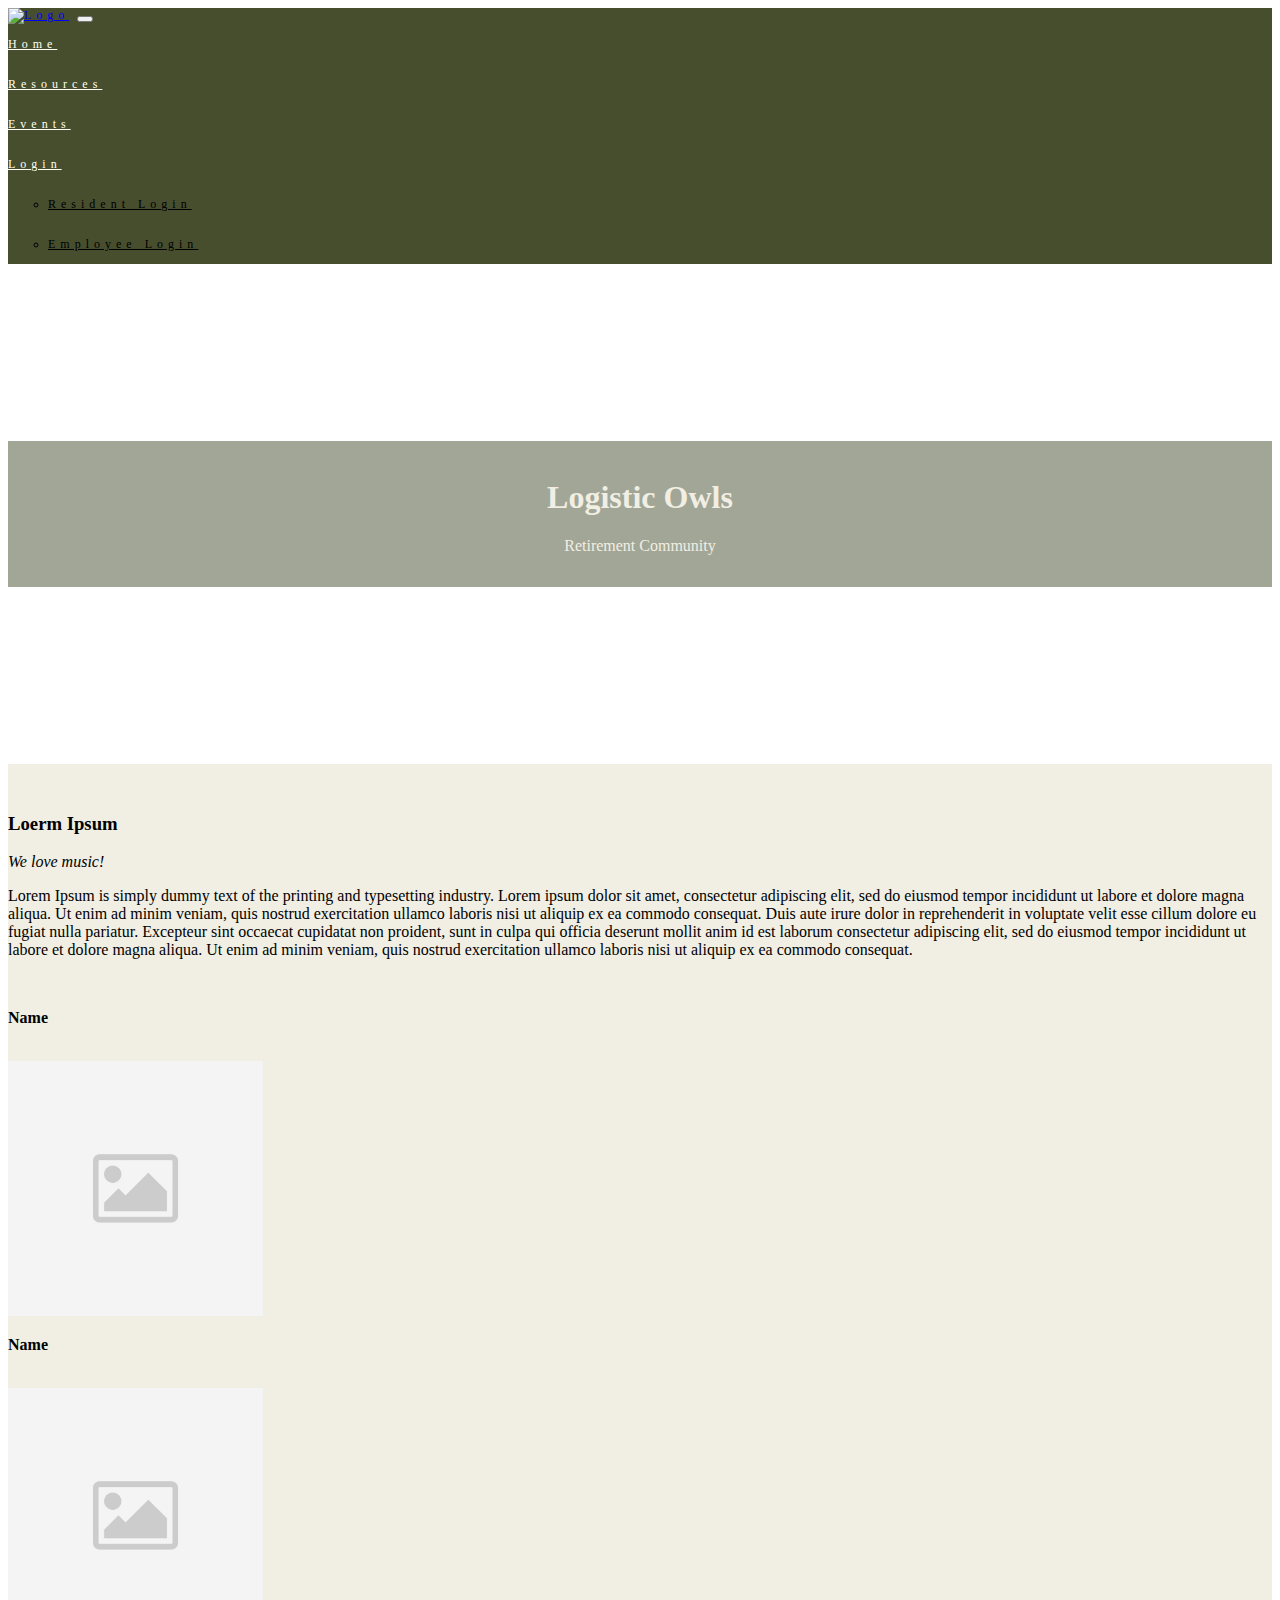
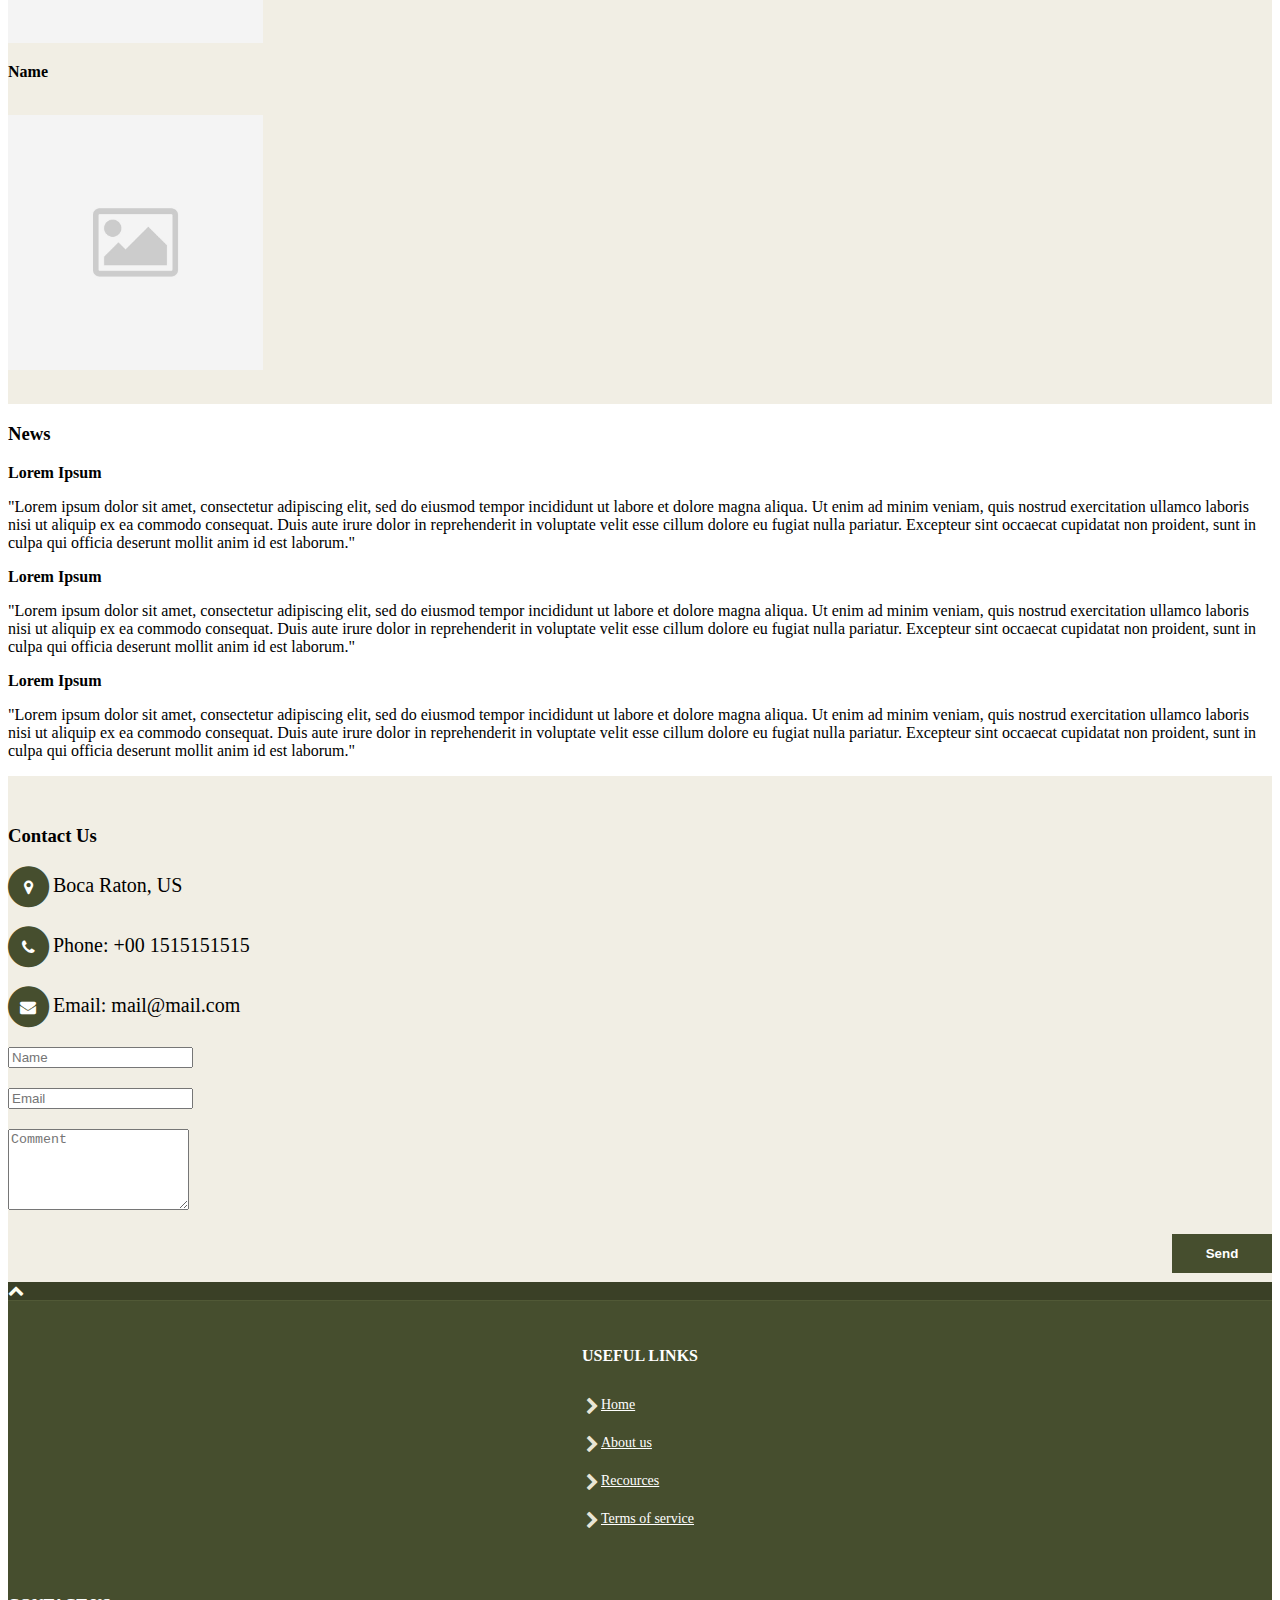
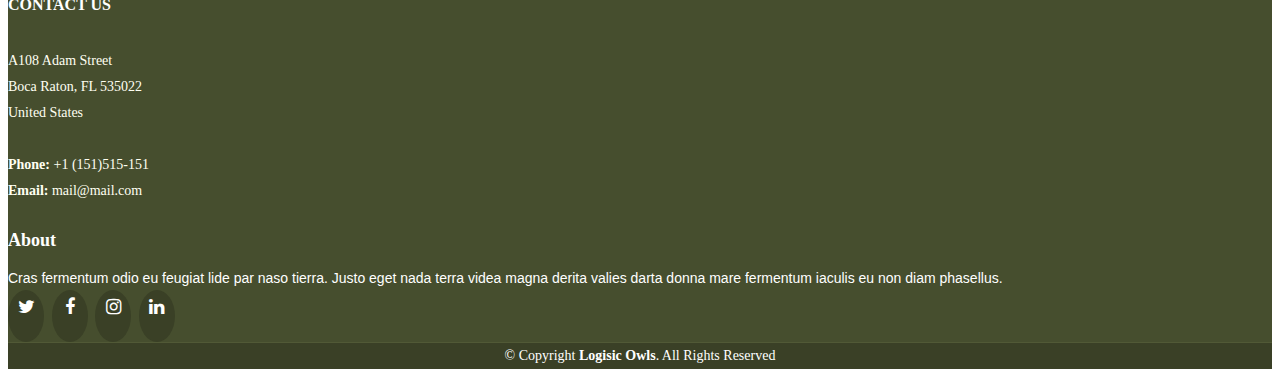
==== index.html @ f3b91798 "Updates" ====
<!doctype html>

<html lang="en">
<head>
  <meta charset="utf-8">
  <meta name="viewport" content="width=device-width, initial-scale=1">
  <title>Logistic Owls Retirement Community</title>
  <link rel="icon" href="/favicon.ico">
  <link rel="icon" href="/favicon.svg" type="image/svg+xml">
  <link rel="apple-touch-icon" href="/apple-touch-icon.png">
  <link rel="stylesheet" href="https://cdn.jsdelivr.net/npm/bootstrap-icons@1.8.1/font/bootstrap-icons.css">
  <link rel="stylesheet" href="https://cdnjs.cloudflare.com/ajax/libs/font-awesome/4.7.0/css/font-awesome.min.css">
  <link href="https://cdn.jsdelivr.net/npm/bootstrap@5.0.2/dist/css/bootstrap.min.css" rel="stylesheet" integrity="sha384-EVSTQN3/azprG1Anm3QDgpJLIm9Nao0Yz1ztcQTwFspd3yD65VohhpuuCOmLASjC" crossorigin="anonymous">  <link rel="stylesheet" href="index.css">
  <script src="https://ajax.googleapis.com/ajax/libs/jquery/3.5.1/jquery.min.js"></script>
  <script src="https://cdn.jsdelivr.net/npm/bootstrap@5.0.2/dist/js/bootstrap.bundle.min.js" integrity="sha384-MrcW6ZMFYlzcLA8Nl+NtUVF0sA7MsXsP1UyJoMp4YLEuNSfAP+JcXn/tWtIaxVXM" crossorigin="anonymous"></script>  <script src="myScript.js"></script>
</head>

<body>
  <nav class="navbar navbar-expand-sm h-100 bg-1" id="top">
    <div class="container-fluid h-100">
    <a class="navbar-brand" href="index.html"><img src="logo.png" alt="Logo" width="200" height="50"></a>
    <button class="navbar-toggler" type="button" data-bs-toggle="collapse" data-bs-target="#navbarNavDropdown" aria-controls="navbarNavDropdown" aria-expanded="false" aria-label="Toggle navigation">
        <span class="navbar-toggler-icon"></span>
    </button>
        <div class="collapse navbar-collapse h-100" id="navbarNavDropdown">
            <ul class="nav navbar-nav ms-auto h-100 ">
                <li class="nav-item">
                    <a class="nav-link active" aria-current="page" href="index.html">Home</a>
                </li>
                <li class="nav-item">
                    <a class="nav-link" href="resources.html">Resources</a>
                </li>
                <li class="nav-item">
                    <a class="nav-link" href="events.html">Events</a>
                </li>
                <li class="nav-item dropdown">
                    <a class="nav-link dropdown-toggle" href="#" id="navbarDropdownMenuLink" role="button" data-bs-toggle="dropdown" aria-expanded="false">
                    Login
                    </a>
                    <ul class="dropdown-menu dropdown-menu-end" aria-labelledby="navbarDropdownMenuLink">
                    <li><a class="dropdown-item" href="resident-login.html">Resident Login</a></li>
                    <li><a class="dropdown-item" href="employee-login.html">Employee Login</a></li>
                    </ul>
                </li>
            </ul>
        </div>
    </div>
</nav>

<!-- Hero Image -->
<section class="jtimage">
  <div class="inner">
    <div class="container">
      <div class="row">
        <div class="col-lg-12 col-md-12 col-sm-12 col-xs-12">
          <h1>Logistic Owls</h1>
          <p>Retirement Community</p>
        </div>
      </div>
    </div>
  </div>
</section>

<!-- Container Top -->
<div class="container-fluid bg-3">
  <div id="band" class="container text-center bg-3">
    <h3>Loerm Ipsum</h3>
    <p><em>We love music!</em></p>
    <p>Lorem Ipsum is simply dummy text of the printing and typesetting industry. Lorem ipsum dolor sit amet, consectetur adipiscing elit, sed do eiusmod tempor incididunt ut labore et dolore magna aliqua. Ut enim ad minim veniam, quis nostrud exercitation ullamco laboris nisi ut aliquip ex ea commodo consequat. Duis aute irure dolor in reprehenderit in voluptate velit esse cillum dolore eu fugiat nulla pariatur. Excepteur sint occaecat cupidatat non proident, sunt in culpa qui officia deserunt mollit anim id est laborum consectetur adipiscing elit, sed do eiusmod tempor incididunt ut labore et dolore magna aliqua. Ut enim ad minim veniam, quis nostrud exercitation ullamco laboris nisi ut aliquip ex ea commodo consequat.</p>
    <br>
    <div class="row">
      <div class="col-sm-4 pt-4">
        <p class="text-center pb-0"><strong>Name</strong></p><br>
        <a href="#demo">
          <img src="dummy-image.jpeg" class="rounded-circle person" alt="Random Name" width="255" height="255">
        </a>
      </div>
      <div class="col-sm-4 pt-4">
        <p class="text-center pb-0"><strong>Name</strong></p><br>
        <a href="#demo2">
          <img src="dummy-image.jpeg" class="rounded-circle person" alt="Random Name" width="255" height="255">
        </a>
      </div>
      <div class="col-sm-4 pt-4">
        <p class="text-center pb-0"><strong>Name</strong></p><br>
        <a href="#demo3">
          <img src="dummy-image.jpeg" class="rounded-circle person" alt="Random Name" width="255" height="255">
        </a>
      </div>
    </div>
  </div>
</div>

<!-- Container Middle -->
<div class="container-fluid pt-3 pb-3">
  <div class="container">
    <h3 class="text-center">News</h3>
    <div class="row text-center">
      <div class="col-sm-4">
          <p><strong>Lorem Ipsum</strong></p>
          <p>"Lorem ipsum dolor sit amet, consectetur adipiscing elit, sed do eiusmod tempor incididunt ut labore et dolore magna aliqua. Ut enim ad minim veniam, quis nostrud exercitation ullamco laboris nisi ut aliquip ex ea commodo consequat. Duis aute irure dolor in reprehenderit in voluptate velit esse cillum dolore eu fugiat nulla pariatur. Excepteur sint occaecat cupidatat non proident, sunt in culpa qui officia deserunt mollit anim id est laborum."</p>
      </div>
      <div class="col-sm-4">
          <p><strong>Lorem Ipsum</strong></p>
          <p>"Lorem ipsum dolor sit amet, consectetur adipiscing elit, sed do eiusmod tempor incididunt ut labore et dolore magna aliqua. Ut enim ad minim veniam, quis nostrud exercitation ullamco laboris nisi ut aliquip ex ea commodo consequat. Duis aute irure dolor in reprehenderit in voluptate velit esse cillum dolore eu fugiat nulla pariatur. Excepteur sint occaecat cupidatat non proident, sunt in culpa qui officia deserunt mollit anim id est laborum."</p>
      </div>
      <div class="col-sm-4">
          <p><strong>Lorem Ipsum</strong></p>
          <p>"Lorem ipsum dolor sit amet, consectetur adipiscing elit, sed do eiusmod tempor incididunt ut labore et dolore magna aliqua. Ut enim ad minim veniam, quis nostrud exercitation ullamco laboris nisi ut aliquip ex ea commodo consequat. Duis aute irure dolor in reprehenderit in voluptate velit esse cillum dolore eu fugiat nulla pariatur. Excepteur sint occaecat cupidatat non proident, sunt in culpa qui officia deserunt mollit anim id est laborum."</p>
      </div>
    </div>
  </div>
</div>

<!-- Container Bottom -->
<div class="container-fluid bg-3">
  <div id="contact" class="container bg-3">
    <h3 class="text-center">Contact Us</h3>

    <div class="row ft">
      <div class="col-md-4">
        <p><span class="fa-stack fa-1x">
            <i class="fa fa-circle fa-stack-1x"></i>
            <i class="fa fa-map-marker fa-stack-1x"></i>
          </span> Boca Raton, US</p>
        <p><span class="fa-stack fa-1x">
            <i class="fa fa-circle fa-stack-1x"></i>
            <i class="fa fa-phone fa-stack-1x"></i>
           </span> Phone: +00 1515151515</p>
        <p><span class="fa-stack fa-1x">
            <i class="fa fa-circle fa-stack-1x"></i>
            <i class="fa fa-envelope fa-stack-1x"></i>
           </span> Email: mail@mail.com</p>
      </div>
      <div class="col-md-8">
        <div class="row">
          <div class="col-sm-6 form-group">
            <input class="form-control fc" id="name" name="name" placeholder="Name" type="text" required>
          </div>
          <div class="col-sm-6 form-group">
            <input class="form-control fc" id="email" name="email" placeholder="Email" type="email" required>
          </div>
        </div>
        <textarea class="form-control fc comments" id="comments" name="comments" placeholder="Comment" rows="5"></textarea>
        <br>
        <div class="row">
          <div class="col-md-12 form-group">
            <button class="btn pull-right" type="submit">Send</button>
          </div>
        </div>
      </div>
    </div>
    <br>
  </div>
</div>

<!-- Footer -->
<footer class="bg-1 text-center" id="footer">
  <a href="#top" data-toggle="tooltip" title="TO TOP">
      <i class="fa fa-chevron-up"></i>
  </a>
  <div class="footer-top">
        <div class="container">
            <div class="row">
                <div class="col-lg-3 col-md-6 footer-links text-center">
                    <h4>Useful Links</h4>
                    <ul class="list-unstyled">
                        <li><i class="fa fa-chevron-right"></i> <a href="#">Home</a></li>
                        <li><i class="fa fa-chevron-right"></i> <a href="#">About us</a></li>
                        <li><i class="fa fa-chevron-right"></i> <a href="resources.html">Recources</a></li>
                        <li><i class="fa fa-chevron-right"></i> <a href="#">Terms of service</a></li>                    </ul>
                </div>
                <div class="col-lg-3 col-md-6 footer-contact">
                    <h4>Contact Us</h4>
                    <p> A108 Adam Street <br> Boca Raton, FL 535022<br> United States <br><br> <strong>Phone:</strong> +1 (151)515-151<br> <strong>Email:</strong> mail@mail.com<br> </p>
                </div>
                <div class="col-lg-6 col-md-6 footer-info">
                    <h3>About</h3>
                    <p>Cras fermentum odio eu feugiat lide par naso tierra. Justo eget nada terra videa magna derita valies darta donna mare fermentum iaculis eu non diam phasellus.</p>
                    <div class="social-links mt-3"> <a href="#" class="twitter"><i class="fa fa-twitter"></i></a> <a href="#" class="facebook"><i class="fa fa-facebook"></i></a> <a href="#" class="instagram"><i class="fa fa-instagram"></i></a> <a href="#" class="linkedin"><i class="fa fa-linkedin"></i></a> </div>
                </div>
            </div>
        </div>
    </div>
    <div class="container">
        <div class="copyright"> © Copyright <strong><span>Logisic Owls</span></strong>. All Rights Reserved </div>
    </div>
</footer>
  <script src="js/scripts.js"></script>
</body>
</html>
---- index.css ----
html {
  height: 100%;
}

body {
  min-height: 100%;
}

nav {
  margin: 0;
  padding: 0;
}

nav .container-fluid {
  height: 100%;
  padding: 0;
  margin: 0;
}

.navbar {
  margin: 0;
  border: 0;
  border-radius: 0;
  padding: 0;
  font-size: 12px;
  letter-spacing: 5px;
}

.navbar-toggler-icon {
  background-image: url("data:image/svg+xml,%3csvg xmlns='http://www.w3.org/2000/svg' width='30' height='30' viewBox='0 0 30 30'%3e%3cpath stroke='rgba%28255, 255, 255, 0.5%29' stroke-linecap='round' stroke-miterlimit='10' stroke-width='2' d='M4 7h22M4 15h22M4 23h22'/%3e%3c/svg%3e") !important;
}

.navbar-toggler:focus {
  box-shadow: inset 0 0 0 0.08rem #E9E5D6 !important;
}

.h-100 {
  min-height: 100% !important;
  margin: 0px;
  padding: 0;
}

.nav-link {
  color: #FFFFF2;
  height: 100%;
}

.nav-link:hover {
  color: #E9E5D6;
}

.navbar ul li a {
  display:block;
  line-height: 40px;
}

.nav-item:hover {
  background-color: #3A4026 !important;
  color:#FFFFF2;
  box-shadow: inset 0em .3em 0em 0em #E9E5D6;
}

.navbar ul li a:focus {
  background-color: #464E2E;
  color:#FFFFF2;
}

.fa-sign-out, .fa-user-circle {
  font-size: 1.25rem !important;
}

.open .dropdown-toggle {
  background-color: #3A4026 !important;
  box-shadow: inset 0em .3em 0em 0em #E9E5D6;
}

.dropdown-toggle.caret-off::after {
    display: none;
}

.dropdown-menu li a {
  color: #000 !important;
}

.dropdown-menu li a:hover {
  background-color: #464E2E !important;
  color: #FFFFF2 !important;
  box-shadow: none !important;
}

.bgimage {
  width:100%;
  height:500px;
  display: flex;
  justify-content: center;
  align-items: center;
  text-align: center;
  background: url('https://images.unsplash.com/photo-1438109491414-7198515b166b?q=80&fm=jpg&s=cbdabf7a79c087a0b060670a6d79726c');
  background-repeat: no-repeat;
  background-position: center;
  background-size:cover;
  background-attachment: fixed;
}
.bgimage h5 {
  color:white;
  text-shadow:2px 2px #333;
}

.inner {
  background-color: rgba(70,78,46,0.5);
  width: 100vw;
  padding: 1rem;
}

.inner p {
  color: #F1EEE4;
}

.inner h1 {
  color: #F1EEE4;
}

.jumbotron {
  margin: 0;
  height: 600px;
}

.jtimage {
  width: 100%;
  height: 500px;
  display: flex;
  justify-content: center;
  align-items: center;
  text-align: center;
  background-position: center center;
  background-repeat: no-repeat;
  background-size: cover;
  background-attachment: fixed;
}

.news {
  background:#464E2E;
  color: white;
  font-size: 2.5rem;
  text-align: center;

}
.bg-1 {
  background-color: #464E2E;
}

.bg-2 {
  background-color: #F1EEE4;
  height: 600px;
}

.bg-3 {
  background-color: #F1EEE4;
  padding-top: 15px;
  padding-bottom: 15px;
}

.bg-ft {
  background-color: #3A4026;
  padding-top: 20px;
}

.bg-4 {
  background-color: #FFFFF2;
}

.fa-map-marker, .fa-phone, .fa-envelope, .fa-chevron-up {
  font-size: 1rem;
  color: white;
}

.ft p {
  font-size: 20px;
}

.fa-circle {
  color: #464E2E;
  font-size: 3rem;
  margin-top: 0;
  margin-bottom:0;
}

footer .fa-circle {
  color: #3A4026;
  font-size: 2.3rem;
  margin-top: 0;
  margin-bottom:0;
}

.fc {
  margin-bottom: 20px;
}

.form-control:focus {
  border-color: #464E2E !important;
  box-shadow: 0 0 0 0.2rem rgba(70, 78, 46, 0.25) !important;
}

.btn{
  background-color: #464E2E;
  padding: 12px;
  width: 100px;
  color: white;
  border: none !important;
  font-weight: 600;
}

.btn:hover {
  background-color: #3A4026 !important;
  padding: 12px;
  width: 100px;
  color: #FFFFF2 !important;
  border: none !important;
  box-shadow: 0 0 0 0.2rem rgba(255, 255, 242, 0.25) !important;
}

.btn:focus {
  color: #FFFFF2 !important;
}

#tour {
  padding-bottom: 15px;
}

.fa-chevron-up {
  color: #FFFFF2;
}

.up-arrow:focus {
  color: #FFFFF2;
  border: 2px #6b6b6b;
  border-radius: 50%;
  padding: 15px;
}

.up-arrow:hover {
  color: #E9E5D6;
  border: 1px #FFFFF2 solid;
  border-radius: 50%;
  padding: 15px;
}

footer p{
  color: #FFFFF2;
}

.comment {
  margin-top: 10px !important;
}

#footer {
    background: #3A4026;
    padding: 0 0 5px 0;
    color: #fff;
    font-size: 14px;
    width: 100%;
}

#footer .footer-top {
    background: #464E2E;
    border-top: 1px solid #515936;
    border-bottom: 1px solid #515936;
    padding: 15px 0 0px 0
}

#footer .footer-top .footer-info {
    margin-bottom: 0px;
    padding-top: 10px;
}

#footer .footer-top .footer-info h3 {
    font-size: 18px;
    margin: 0 0 15px 0;
    padding: 2px 0 2px 0;
    line-height: 1;
    font-weight: 700;
}

#footer .footer-top .footer-info p {
    font-size: 14px;
    line-height: 24px;
    margin-bottom: 0;
    font-family: "Raleway", sans-serif;
    color: #fff;
}

#footer .footer-top .social-links a {
    font-size: 18px;
    display: inline-block;
    background: #3A4026;
    color: #fff;
    line-height: 1;
    padding: 8px 0;
    margin-right: 4px;
    border-radius: 50%;
    text-align: center;
    width: 36px;
    height: 36px;
    transition: 0.3s;
}

#footer .footer-top .social-links a:hover {
    background: #E9E5D6;
    color: #3A4026;
    text-decoration: none;
}

#footer .footer-top h4 {
    font-size: 16px;
    font-weight: bold;
    color: #fff;
    text-transform: uppercase;
    position: relative;
    padding-bottom: 12px;
}

#footer .footer-top .footer-links {
    margin-bottom: 15px;
}

#footer .footer-top .footer-links ul {
    list-style: none;
    padding: 0;
    margin: 0;
}

#footer .footer-top .footer-links ul i {
    padding-right: 2px;
    color: #E9E5D6;
    font-size: 18px;
    line-height: 1;
}

#footer .footer-top .footer-links {
    padding: 10px 0;
    display: flex;
    flex-direction: column;
    align-items: center;
}

footer li{
  padding: 10px 0;
  display: flex;
  flex-direction: row;
  align-items: start;
}

#footer .footer-top .footer-links ul li:first-child {
    padding-top: 0;
}

#footer .footer-top .footer-links ul a {
    color: #fff;
    transition: 0.3s;
    display: inline-block;
    line-height: 1;
}

#footer .footer-top .footer-links ul a:hover {
    color: #bab7ab;
}

#footer .footer-top .footer-contact {
    padding-top: 10px;
    margin-bottom: 15px;
}

#footer .footer-top .footer-contact p {
    line-height: 26px;
}

#footer .copyright {
    text-align: center;
    padding-top: 5px;
}
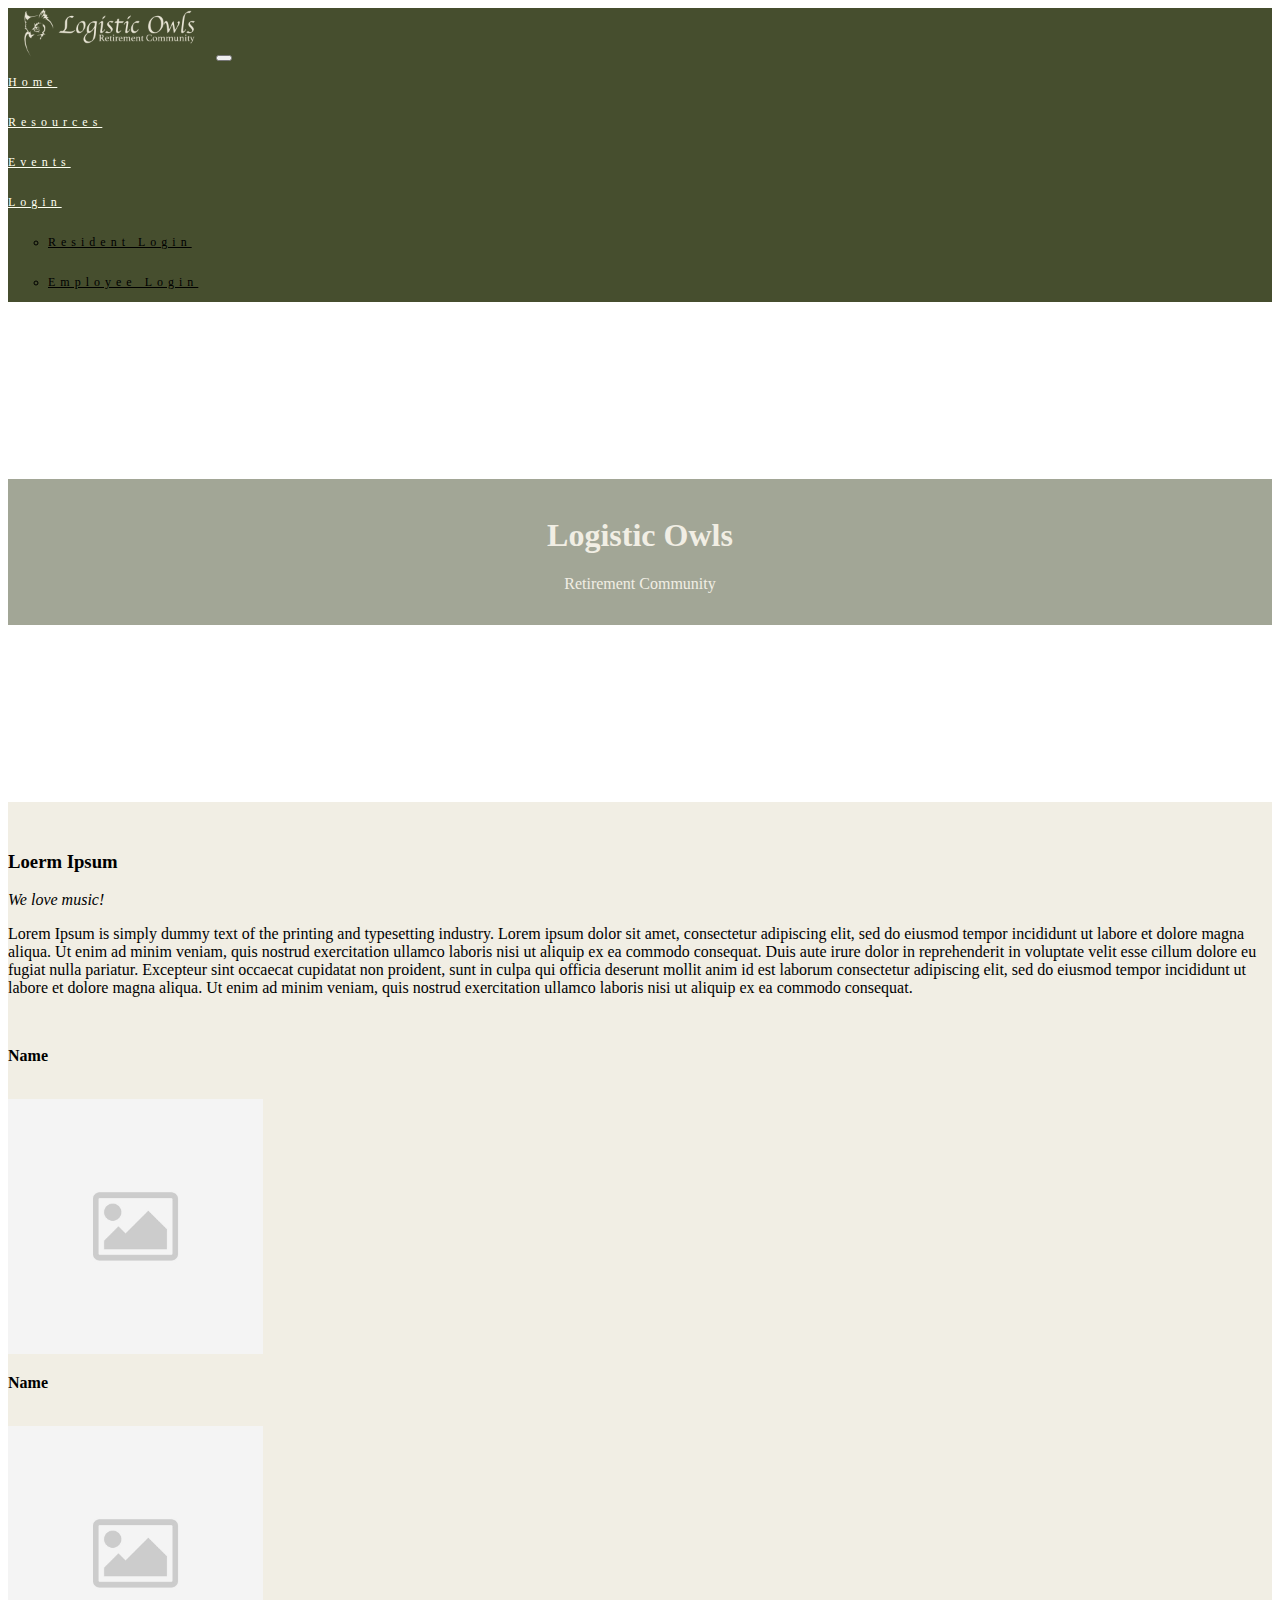
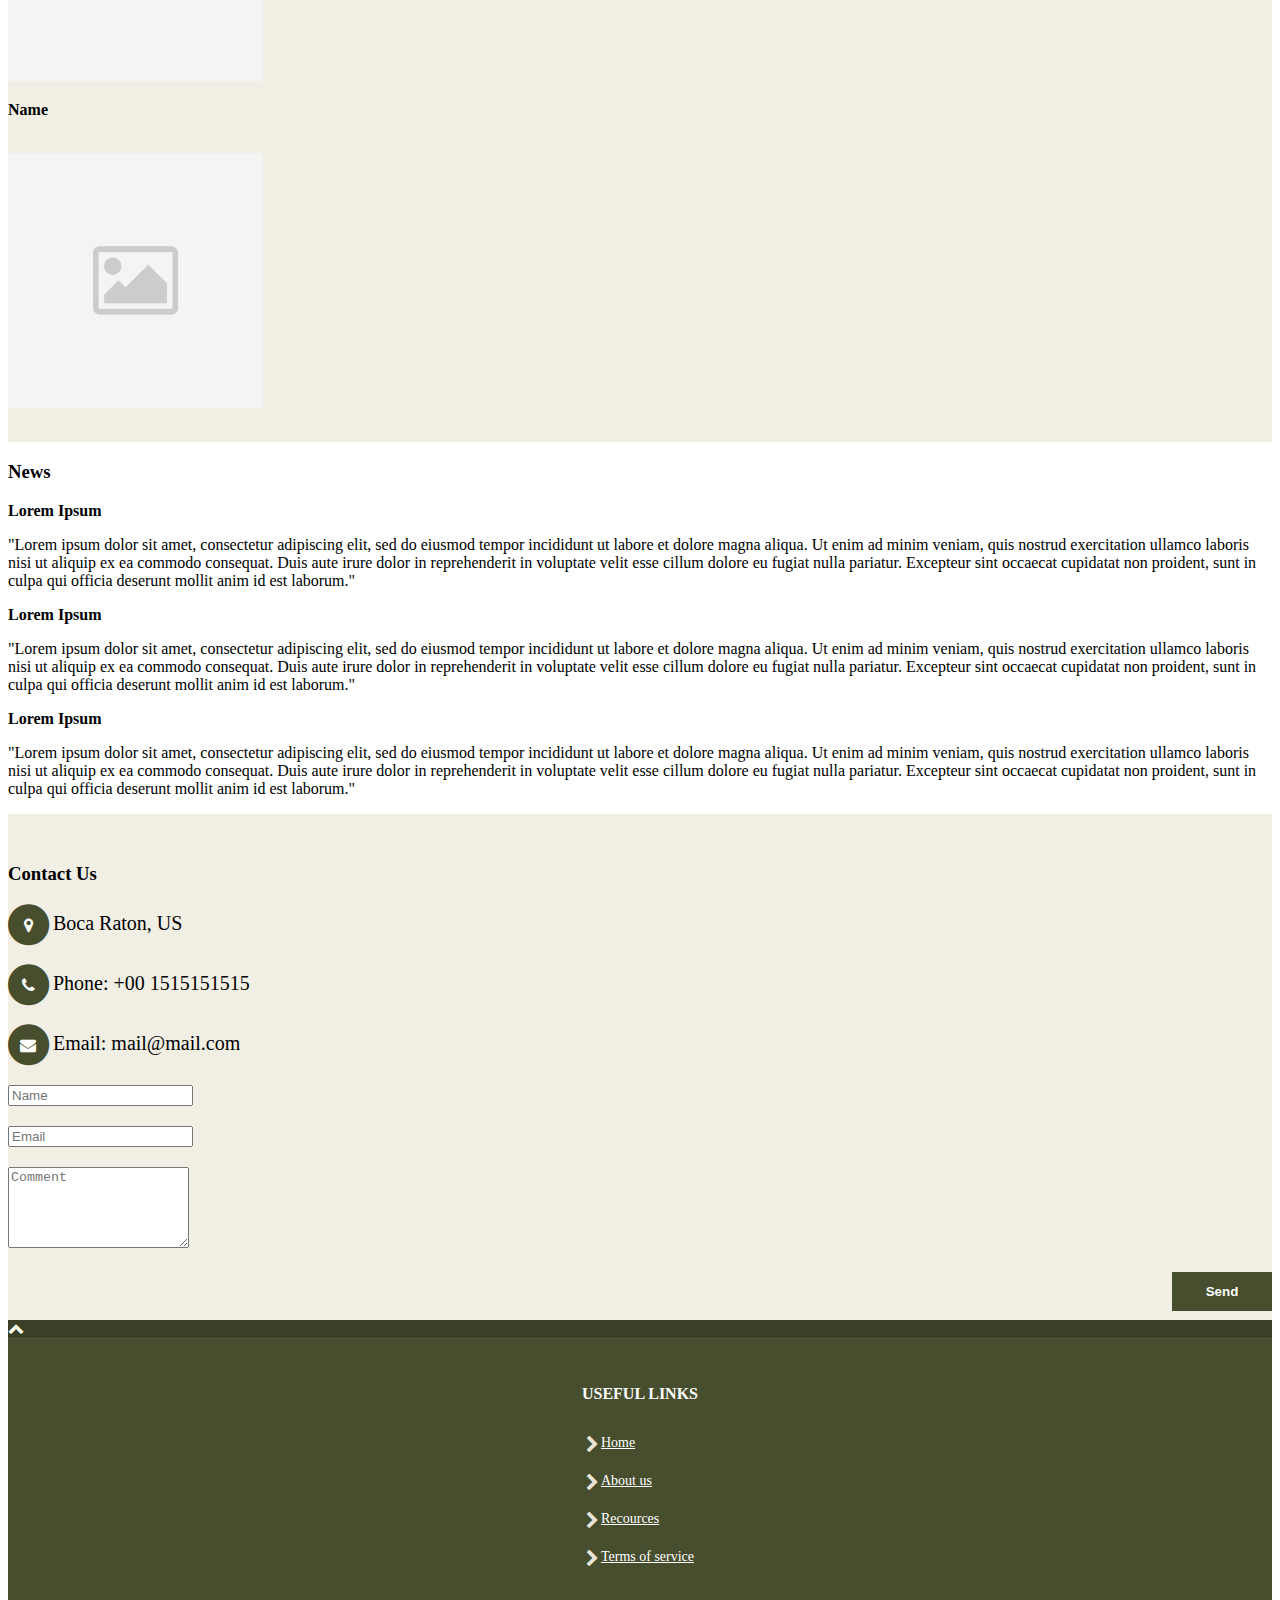
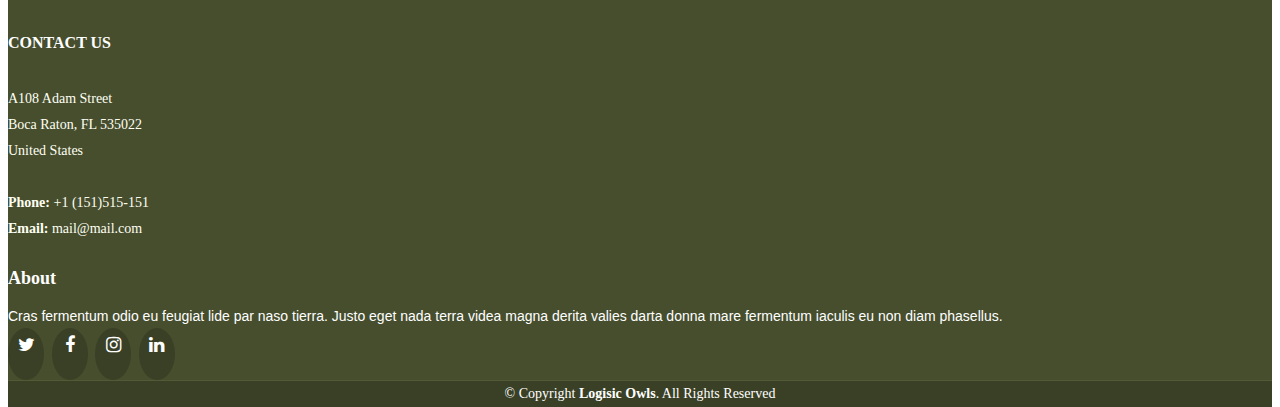
==== commit e776769c: "update" ====
--- a/index.html
+++ b/index.html
@@ -48,7 +48,7 @@
 </nav>
 
 <!-- Hero Image -->
-<section class="jtimage">
+<section class="jtimage" style="background-image: url(images/jumbo.jpeg)">
   <div class="inner">
     <div class="container">
       <div class="row">
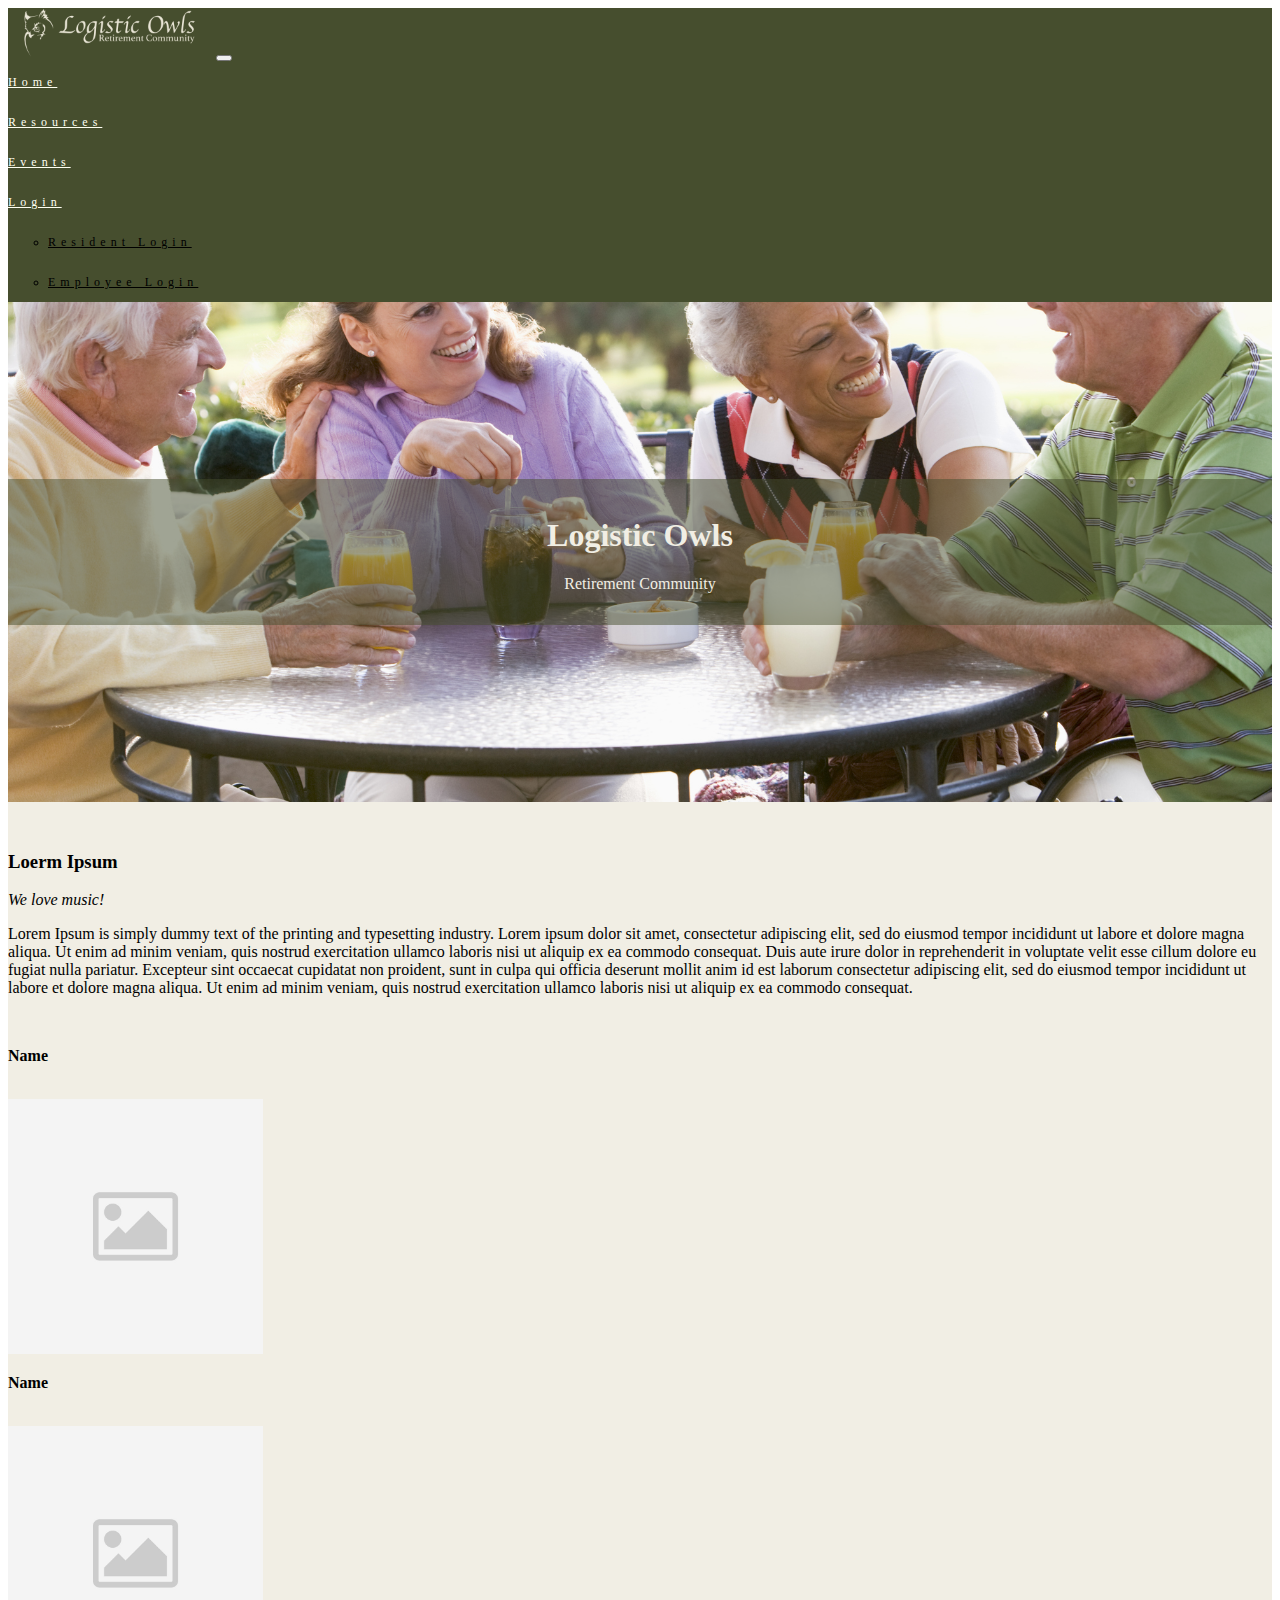
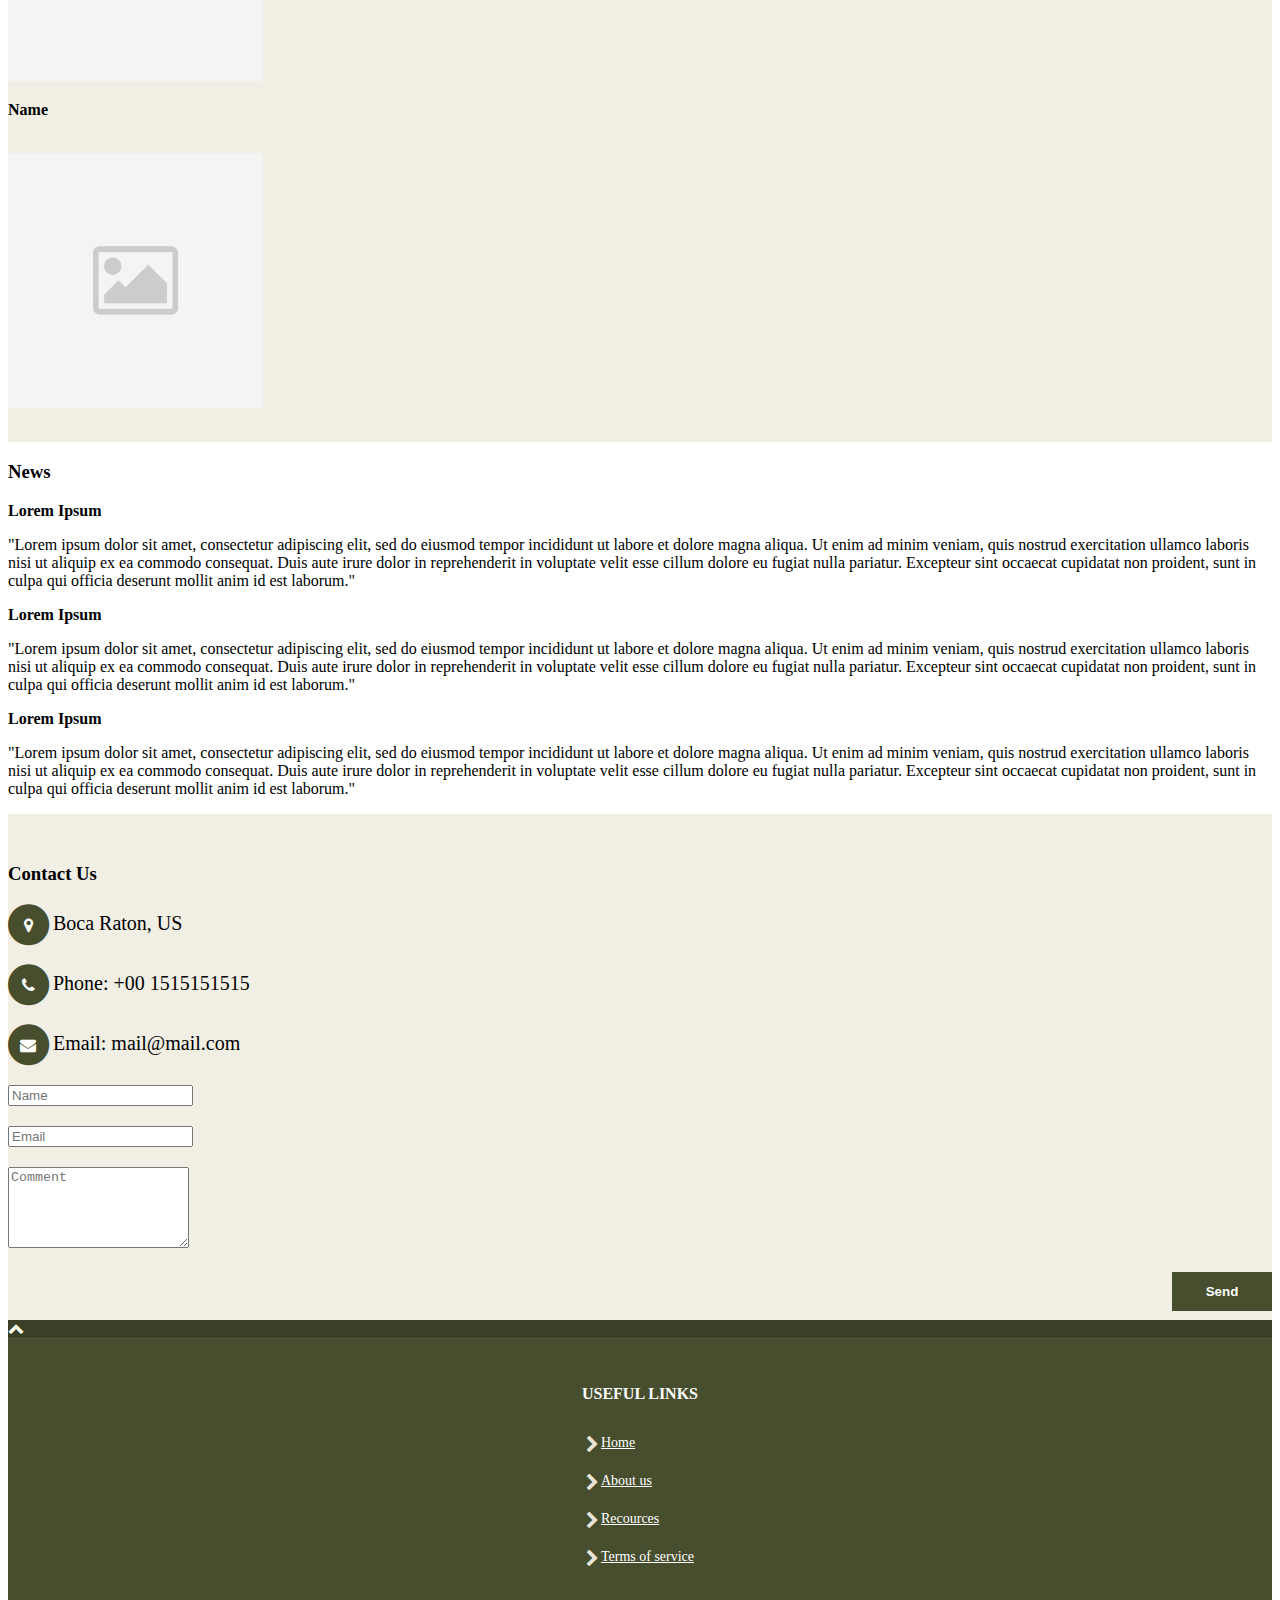
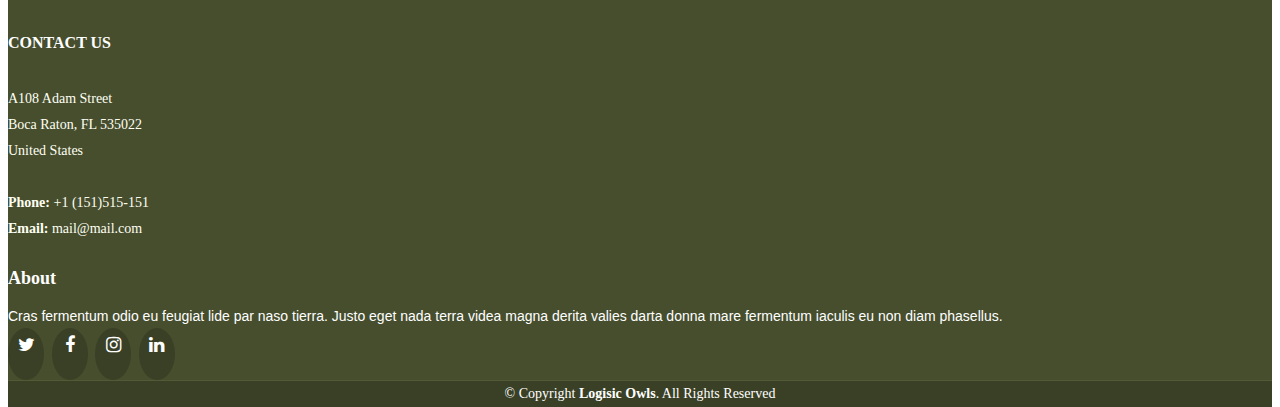
==== commit a4a8a255: "update" ====
--- a/index.html
+++ b/index.html
@@ -48,7 +48,7 @@
 </nav>
 
 <!-- Hero Image -->
-<section class="jtimage" style="background-image: url(images/jumbo.jpeg)">
+<section class="jtimage" style="background-image: url(jumbo.jpeg)">
   <div class="inner">
     <div class="container">
       <div class="row">
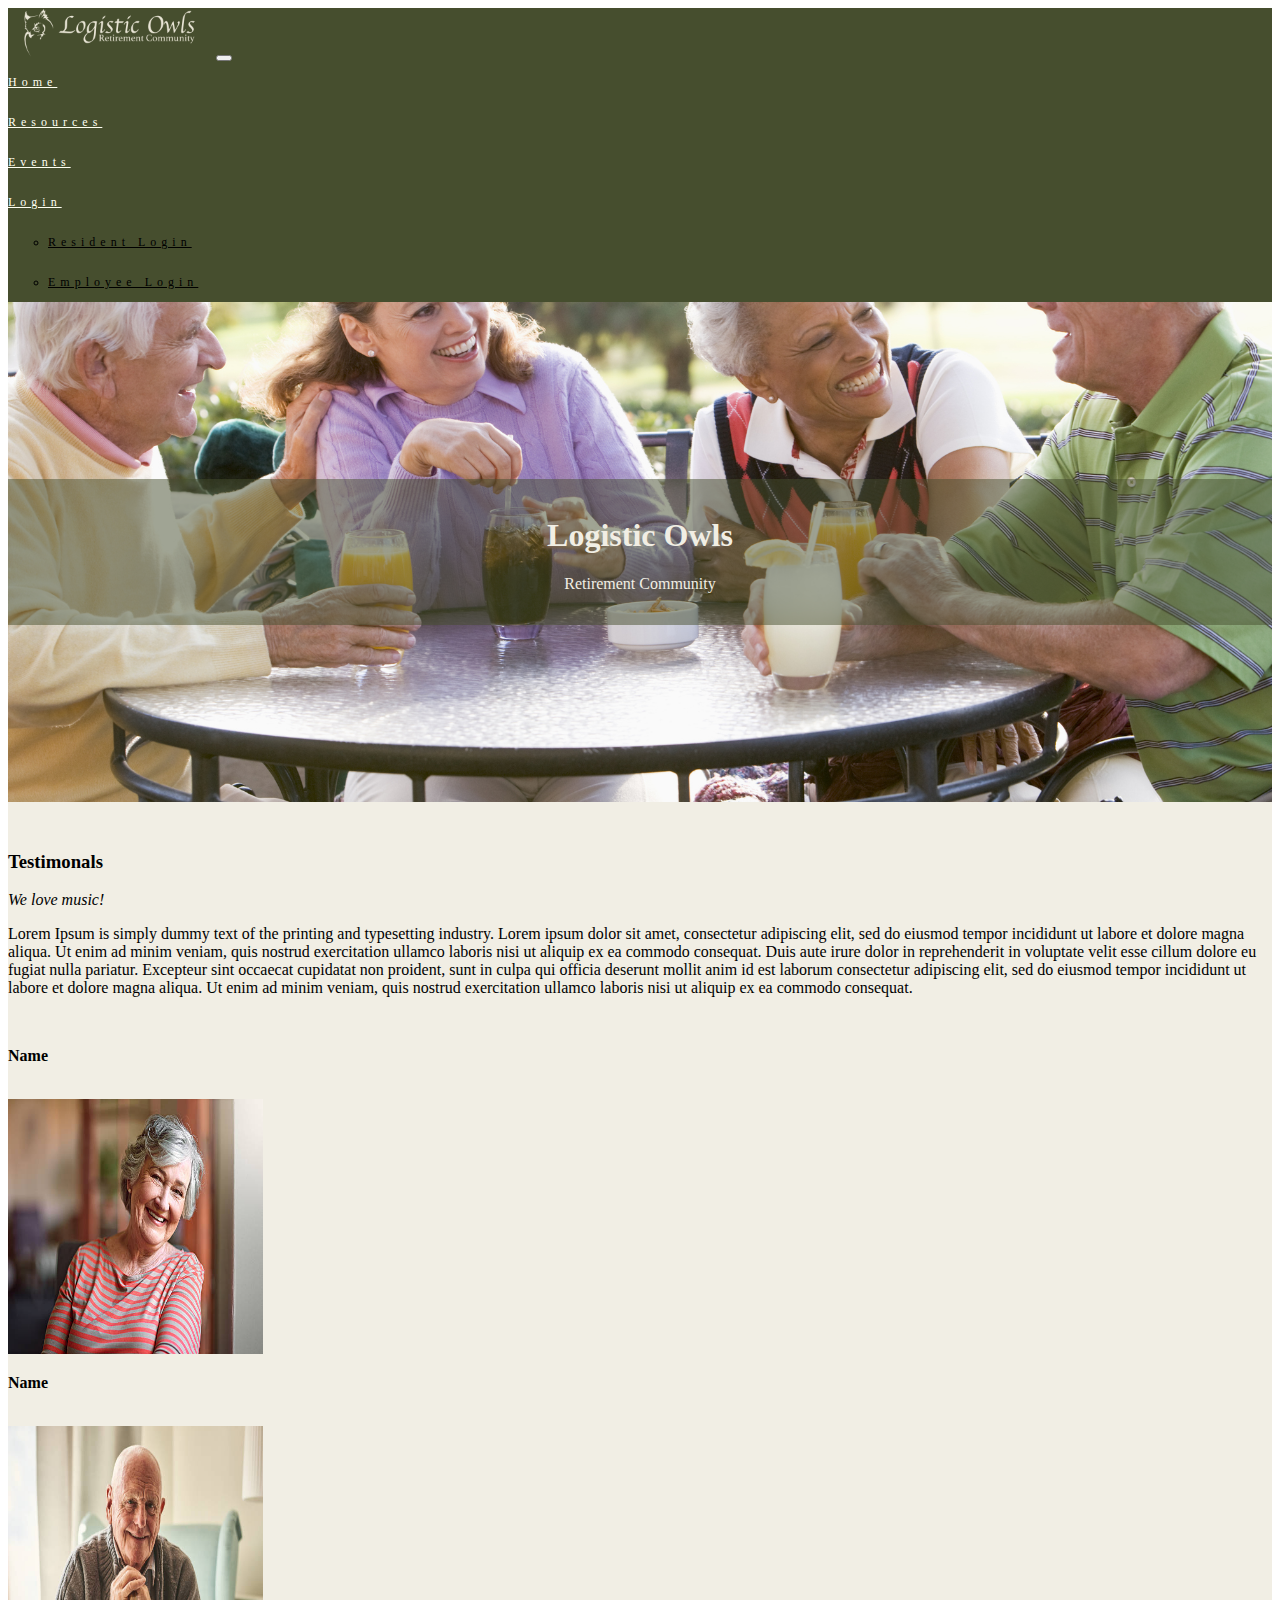
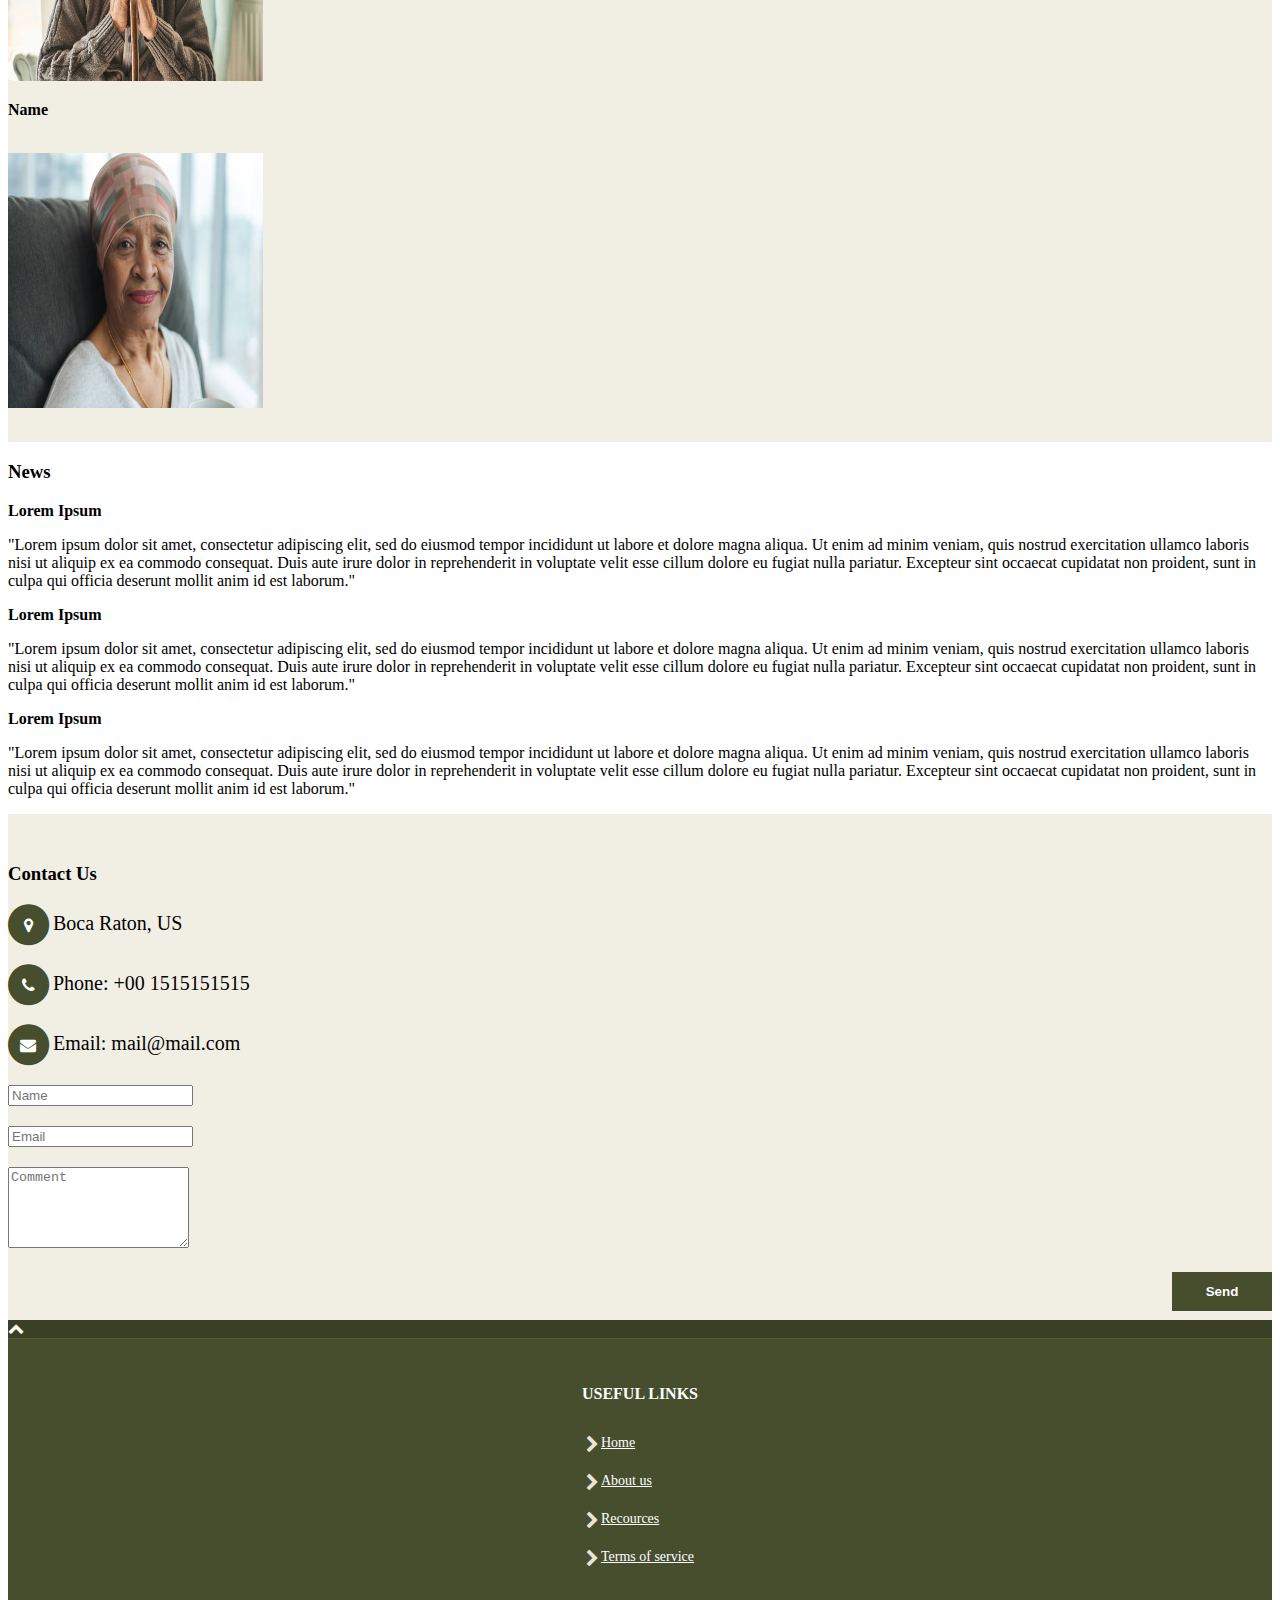
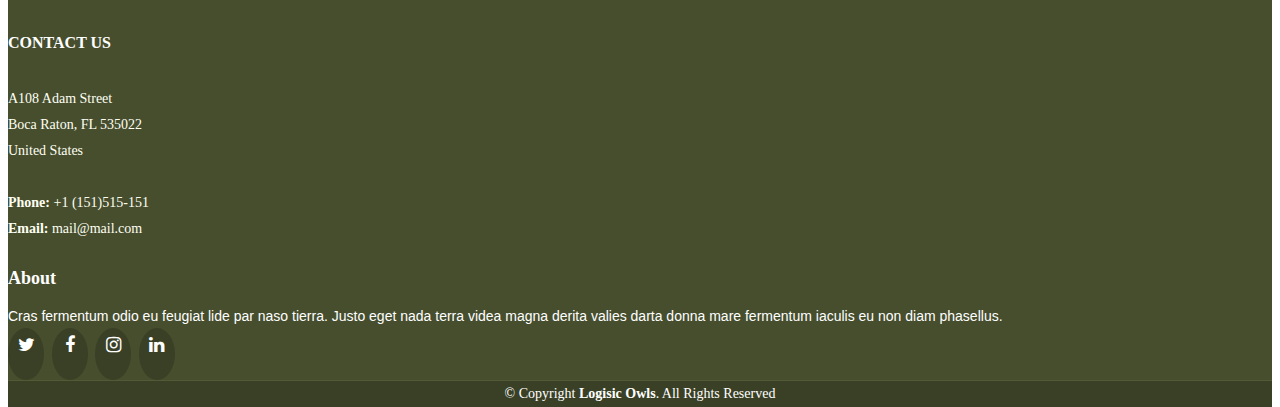
==== commit 2f066141: "added pictures and updated events page" ====
--- a/index.html
+++ b/index.html
@@ -64,7 +64,7 @@
 <!-- Container Top -->
 <div class="container-fluid bg-3">
   <div id="band" class="container text-center bg-3">
-    <h3>Loerm Ipsum</h3>
+    <h3>Testimonals</h3>
     <p><em>We love music!</em></p>
     <p>Lorem Ipsum is simply dummy text of the printing and typesetting industry. Lorem ipsum dolor sit amet, consectetur adipiscing elit, sed do eiusmod tempor incididunt ut labore et dolore magna aliqua. Ut enim ad minim veniam, quis nostrud exercitation ullamco laboris nisi ut aliquip ex ea commodo consequat. Duis aute irure dolor in reprehenderit in voluptate velit esse cillum dolore eu fugiat nulla pariatur. Excepteur sint occaecat cupidatat non proident, sunt in culpa qui officia deserunt mollit anim id est laborum consectetur adipiscing elit, sed do eiusmod tempor incididunt ut labore et dolore magna aliqua. Ut enim ad minim veniam, quis nostrud exercitation ullamco laboris nisi ut aliquip ex ea commodo consequat.</p>
     <br>
@@ -72,19 +72,19 @@
       <div class="col-sm-4 pt-4">
         <p class="text-center pb-0"><strong>Name</strong></p><br>
         <a href="#demo">
-          <img src="dummy-image.jpeg" class="rounded-circle person" alt="Random Name" width="255" height="255">
+          <img src="old-woman2.jpg" class="rounded-circle person" alt="Random Name" width="255" height="255">
         </a>
       </div>
       <div class="col-sm-4 pt-4">
         <p class="text-center pb-0"><strong>Name</strong></p><br>
         <a href="#demo2">
-          <img src="dummy-image.jpeg" class="rounded-circle person" alt="Random Name" width="255" height="255">
+          <img src="old-man1.jpg" class="rounded-circle person" alt="Random Name" width="255" height="255">
         </a>
       </div>
       <div class="col-sm-4 pt-4">
         <p class="text-center pb-0"><strong>Name</strong></p><br>
         <a href="#demo3">
-          <img src="dummy-image.jpeg" class="rounded-circle person" alt="Random Name" width="255" height="255">
+          <img src="old-woman1.jpg" class="rounded-circle person" alt="Random Name" width="255" height="255">
         </a>
       </div>
     </div>
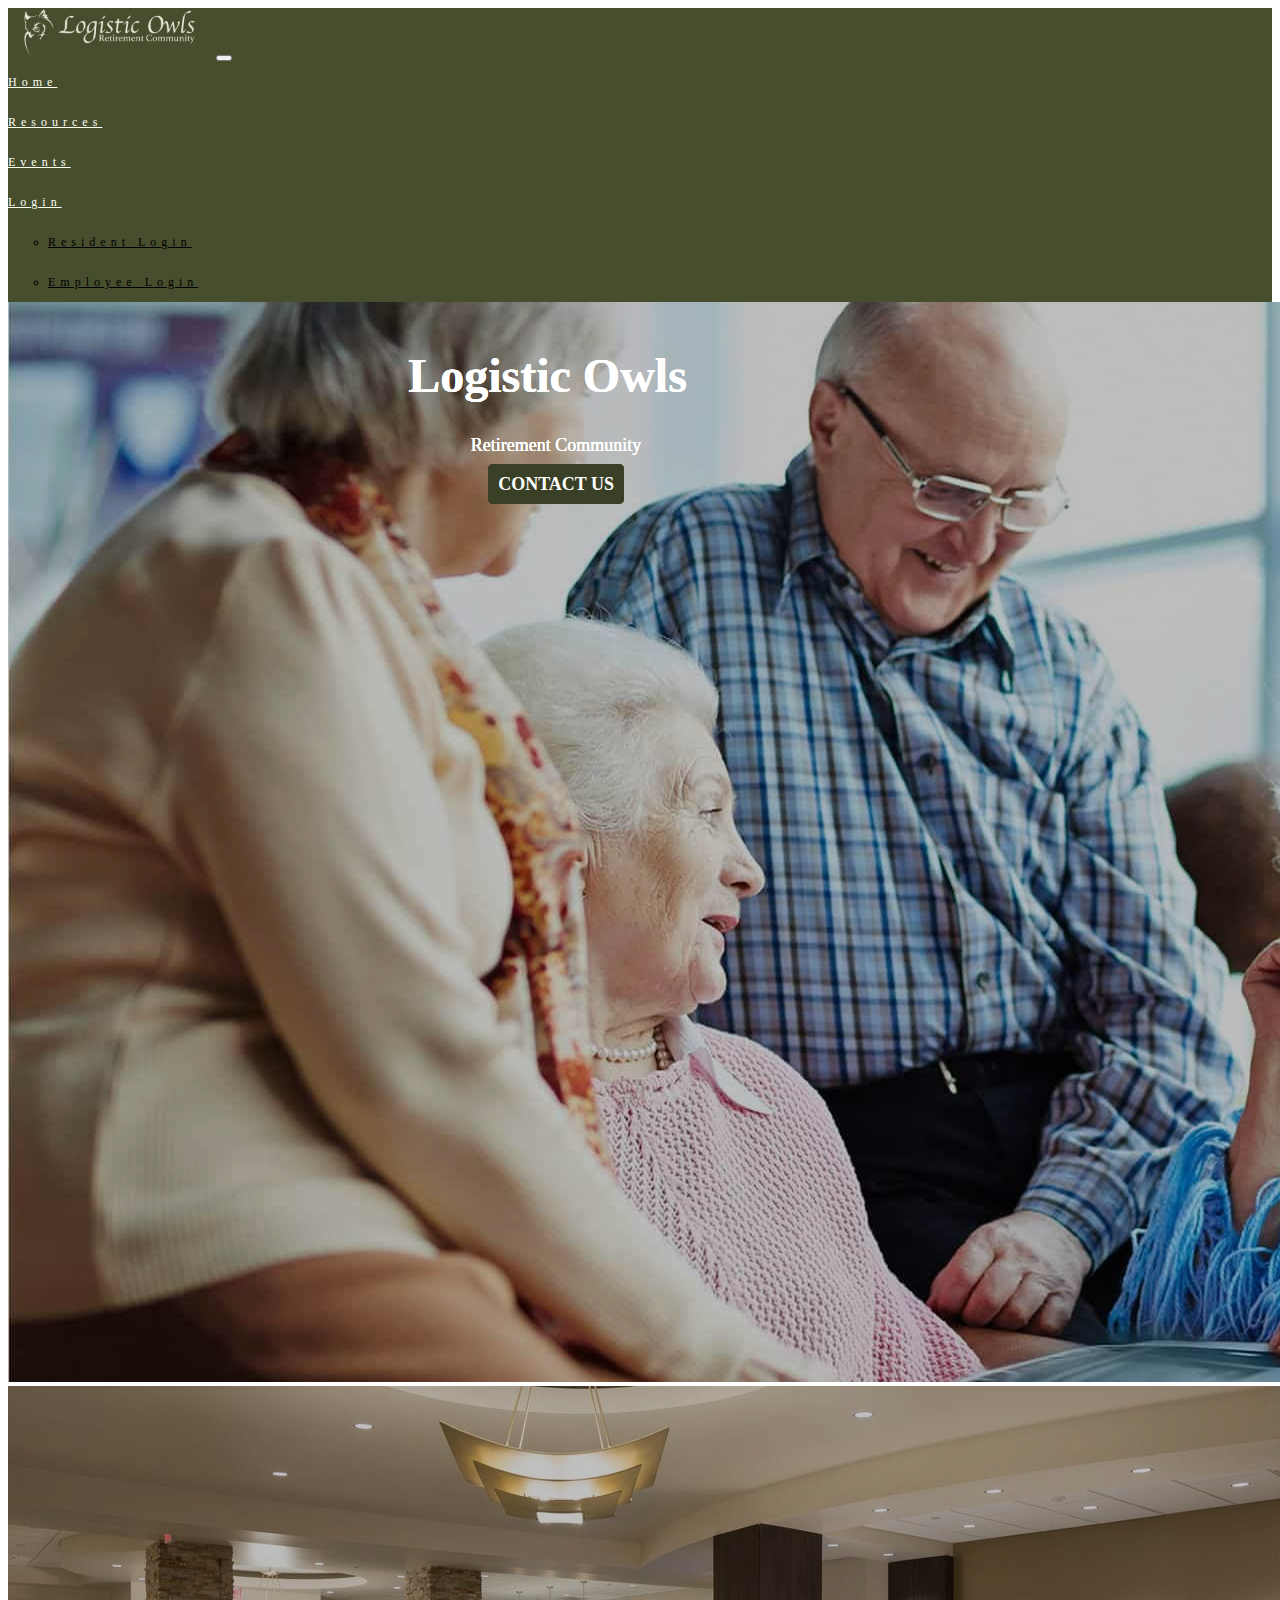
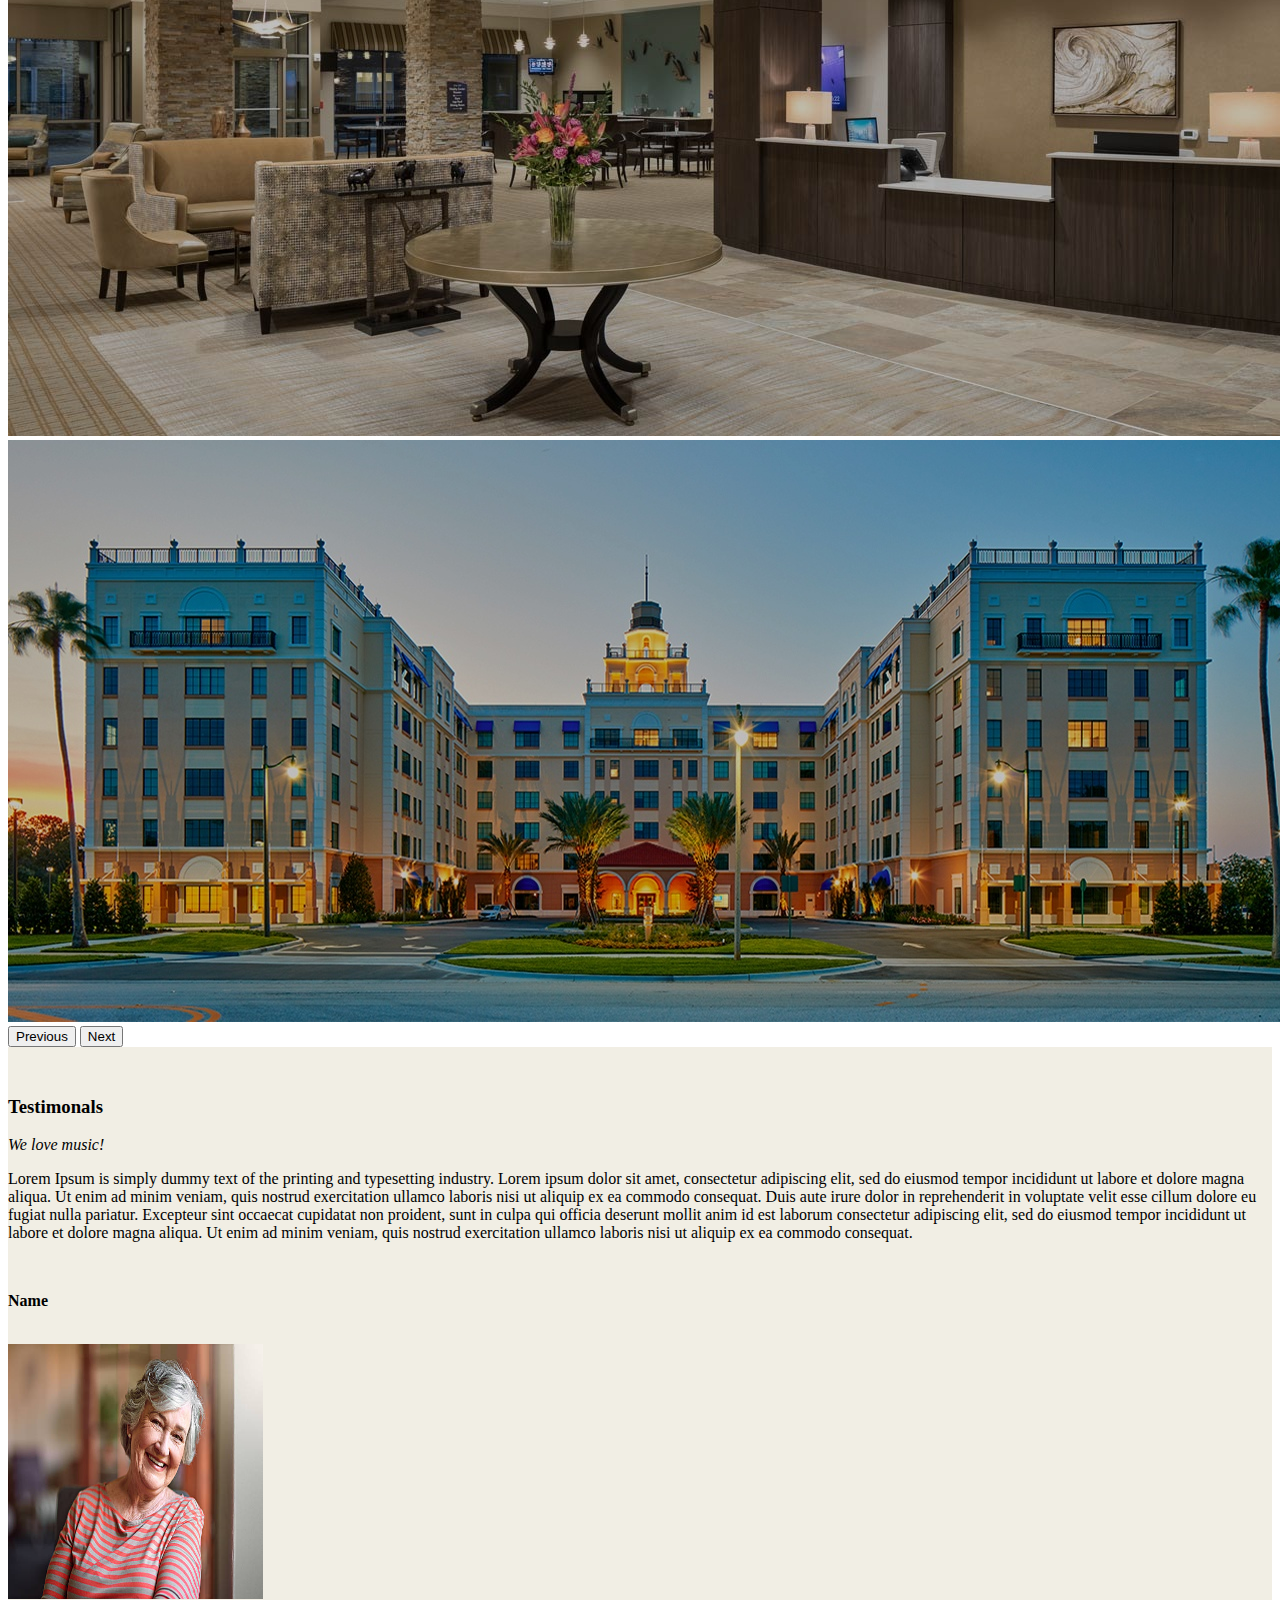
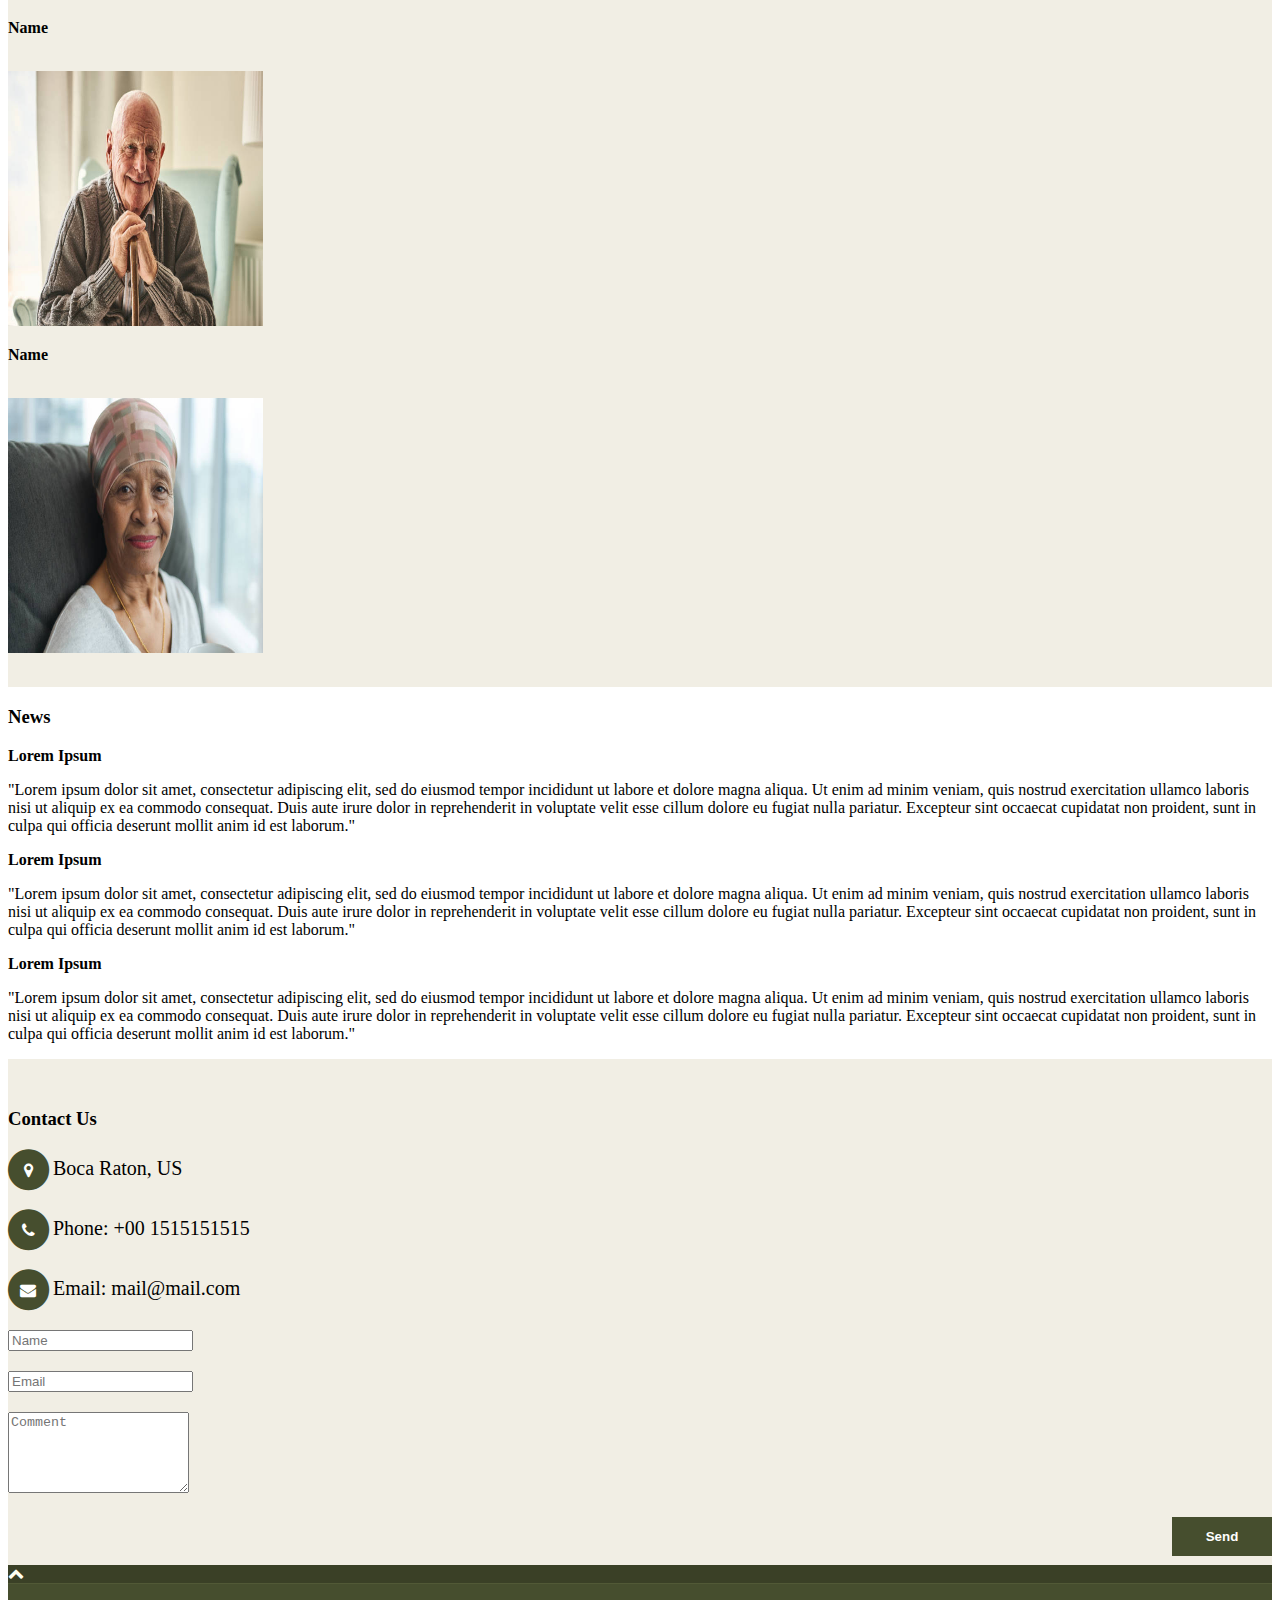
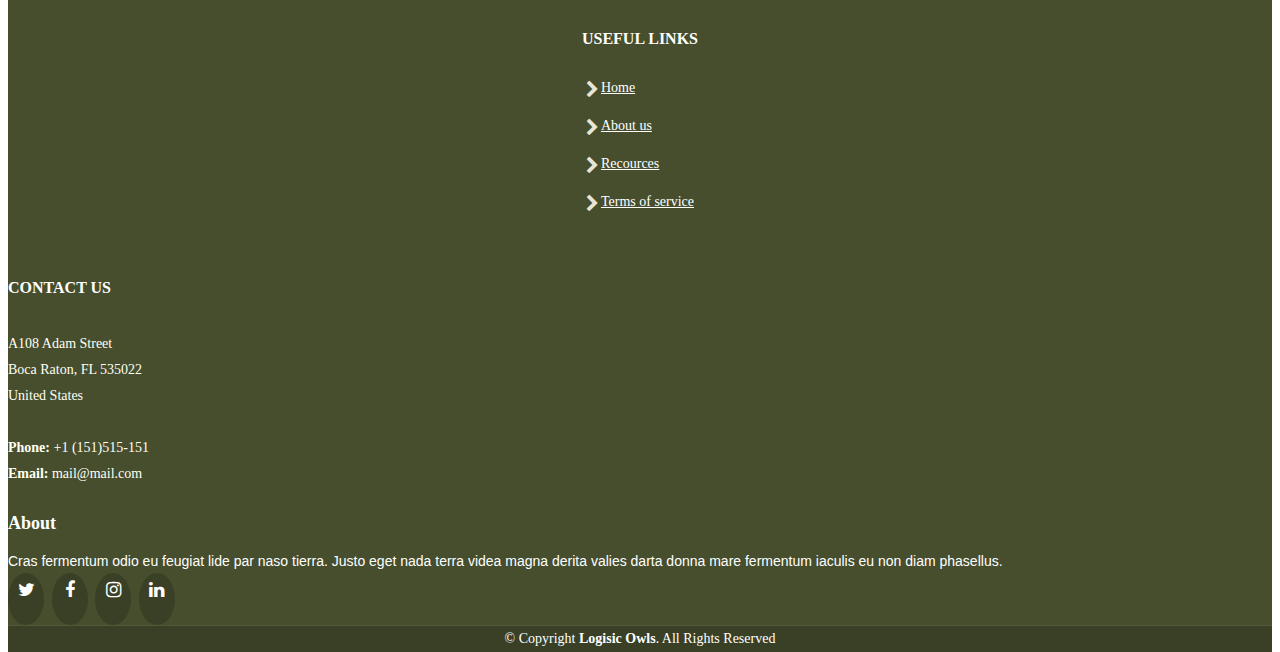
==== commit 380b9c85: "added slideshow for homepage and pictures" ====
--- a/index.html
+++ b/index.html
@@ -47,8 +47,48 @@
     </div>
 </nav>
 
+<div id="carouselExampleFade" class="carousel slide carousel-fade" data-bs-ride="carousel">
+  <div class="carousel-inner">
+    <div class="carousel-item active">
+      <img src="old-couple.jpg" class="d-block w-100" alt="..." >
+      <div class="box-slide">
+        <h1>Logistic Owls</h1>
+        <p>Retirement Community</p>
+      <a href="#contact">Contact Us</a>
+      </div>
+    </div>
+    <div class="carousel-item">
+      <img src="lobby.jpg" class="d-block w-100" alt="...">
+      <div class="box-slide">
+        <h1>Logistic Owls</h1>
+        <p>Retirement Community</p>
+      <a href="#contact">Contact Us</a>
+      </div>
+    </div>
+    <div class="carousel-item">
+      <img src="building.jpg" class="d-block w-100" alt="..." >
+      <div class="box-slide">
+        <h1>Logistic Owls</h1>
+        <p>Retirement Community</p>
+      <a href="#contact">Contact Us</a>
+      </div>
+    </div>
+    <button class="carousel-control-prev" type="button" data-bs-target="#carouselExampleFade" data-bs-slide="prev">
+      <span class="carousel-control-prev-icon" aria-hidden="true"></span>
+      <span class="visually-hidden">Previous</span>
+    </button>
+    <button class="carousel-control-next" type="button" data-bs-target="#carouselExampleFade" data-bs-slide="next">
+      <span class="carousel-control-next-icon" aria-hidden="true"></span>
+      <span class="visually-hidden">Next</span>
+    </button>
+  </div>
+</div>
+     
+<span class="carousel-control-next-icon"></span>
+</button>
+</div>
 <!-- Hero Image -->
-<section class="jtimage" style="background-image: url(jumbo.jpeg)">
+<!--<section class="jtimage" style="background-image: url(jumbo.jpeg)">
   <div class="inner">
     <div class="container">
       <div class="row">
@@ -60,7 +100,7 @@
     </div>
   </div>
 </section>
-
+-->
 <!-- Container Top -->
 <div class="container-fluid bg-3">
   <div id="band" class="container text-center bg-3">
--- a/index.css
+++ b/index.css
@@ -63,6 +63,35 @@
 .navbar ul li a:focus {
   background-color: #464E2E;
   color:#FFFFF2;
+}
+
+.box-slide{
+  position: absolute;
+  bottom: 45%;
+  right: 45%;
+  color: white;
+  font-size: 18px;
+ 
+  
+}
+
+.box-slide p {
+  text-align: center;
+}
+.box-slide h1 {
+  font-weight: 600;
+  font-size: 48px ;
+}
+.box-slide a {
+  text-decoration: none;
+  background-color: #3A4026;
+  padding: 10px;
+  border-radius: 5px;
+  font-weight: 600;
+  color: white;
+  margin: 80px;
+  text-transform: uppercase;
+
 }
 
 .fa-sign-out, .fa-user-circle {
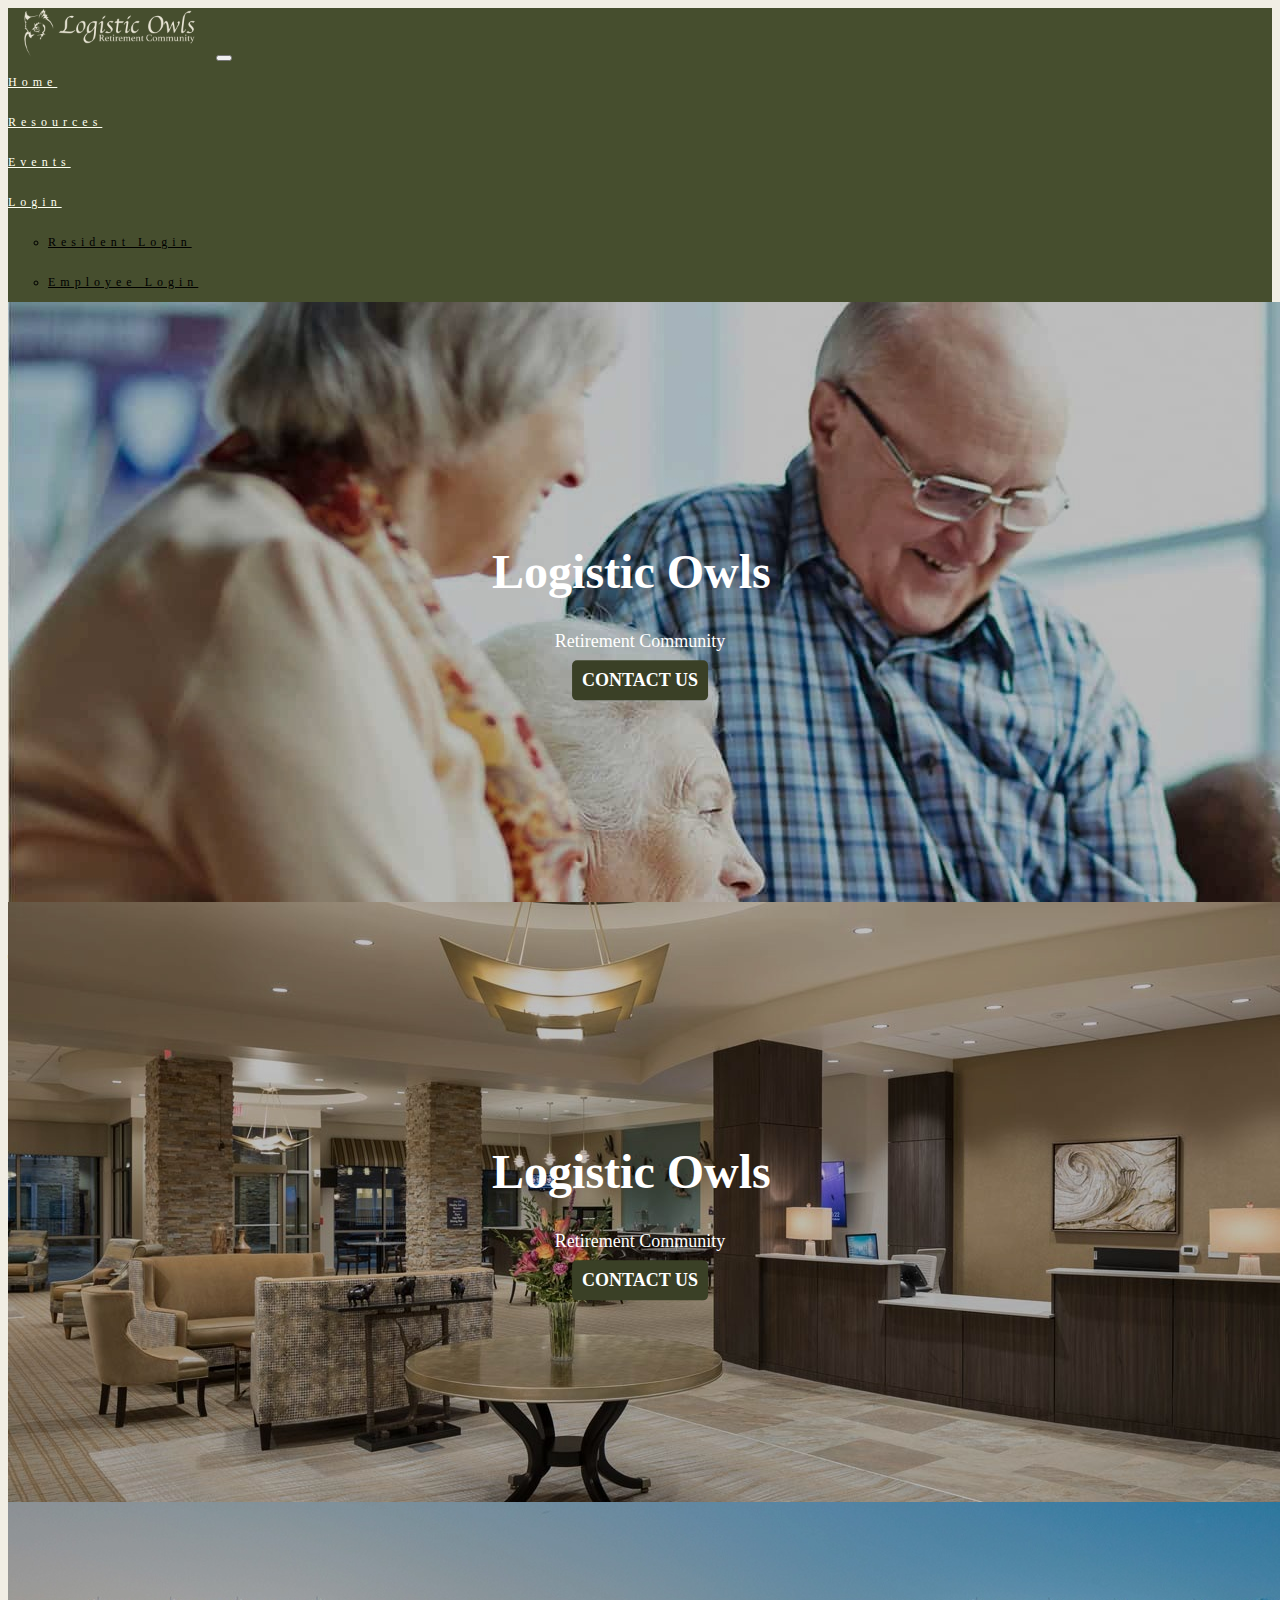
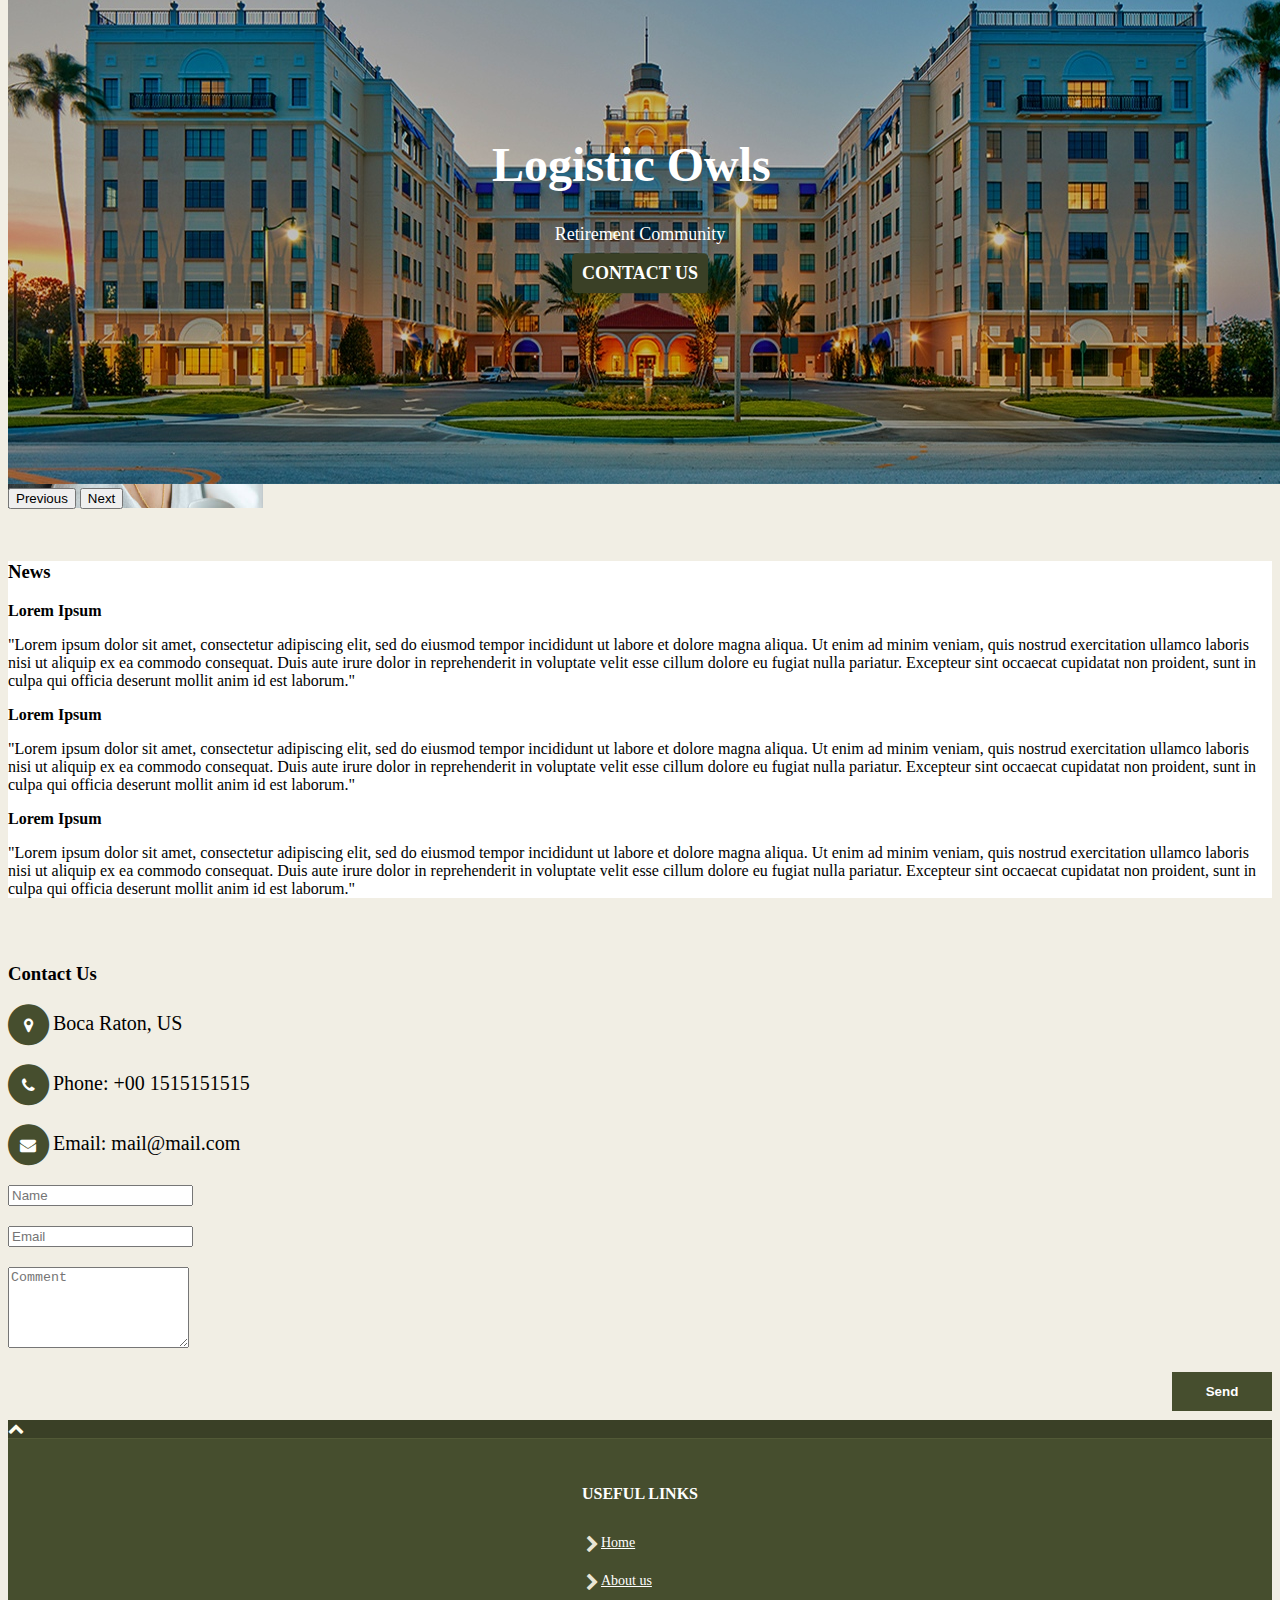
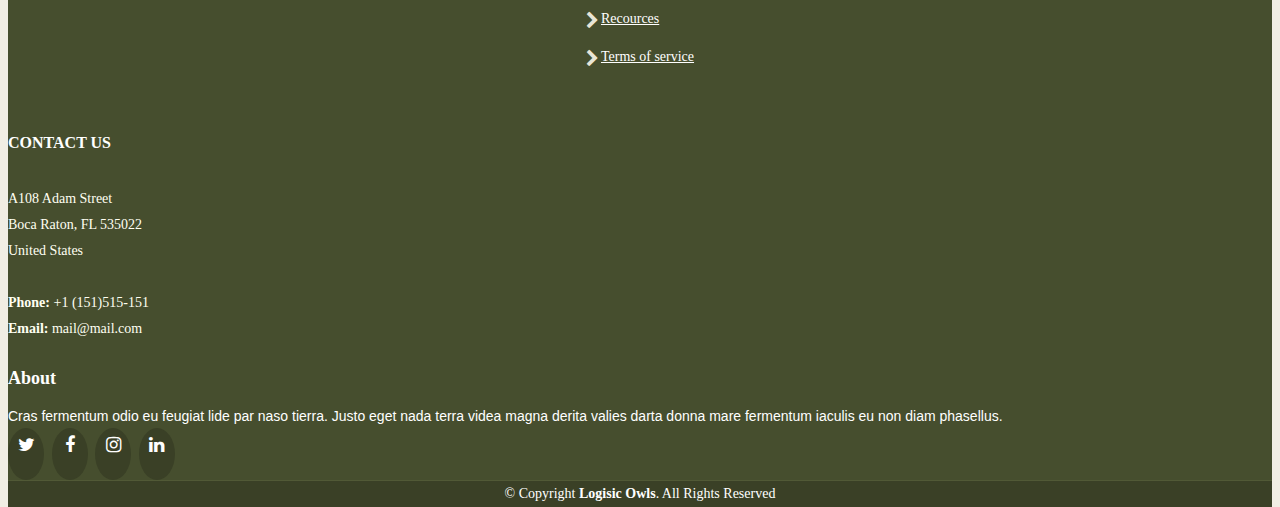
==== commit 33d22468: "Fixed carousel" ====
--- a/index.html
+++ b/index.html
@@ -102,7 +102,7 @@
 </section>
 -->
 <!-- Container Top -->
-<div class="container-fluid bg-3">
+<div class="container-fluid bg-3 pt-0">
   <div id="band" class="container text-center bg-3">
     <h3>Testimonals</h3>
     <p><em>We love music!</em></p>
@@ -132,7 +132,7 @@
 </div>
 
 <!-- Container Middle -->
-<div class="container-fluid pt-3 pb-3">
+<div class="container-fluid pt-3 pb-3 bg-5">
   <div class="container">
     <h3 class="text-center">News</h3>
     <div class="row text-center">
--- a/index.css
+++ b/index.css
@@ -4,6 +4,7 @@
 
 body {
   min-height: 100%;
+  background-color: #F1EEE4;
 }
 
 nav {
@@ -67,12 +68,15 @@
 
 .box-slide{
   position: absolute;
-  bottom: 45%;
-  right: 45%;
+  top: 50%;
+  left: 50%;
+  transform: translate(-50%,-50%);
   color: white;
   font-size: 18px;
- 
-  
+  min-width: 294px;
+  height: auto;
+  margin-right: auto;
+  margin-left: auto;
 }
 
 .box-slide p {
@@ -91,7 +95,18 @@
   color: white;
   margin: 80px;
   text-transform: uppercase;
-
+}
+
+#carouselExampleFade, .box-slide {
+  margin: 0;
+  padding: 0;
+}
+
+.carousel-inner, .carousel-item {
+  max-height: 600px;
+  position: relative;
+  margin: 0;
+  padding: 0;
 }
 
 .fa-sign-out, .fa-user-circle {
@@ -196,6 +211,10 @@
 
 .bg-4 {
   background-color: #FFFFF2;
+}
+
+.bg-5 {
+  background-color: #ffff;
 }
 
 .fa-map-marker, .fa-phone, .fa-envelope, .fa-chevron-up {
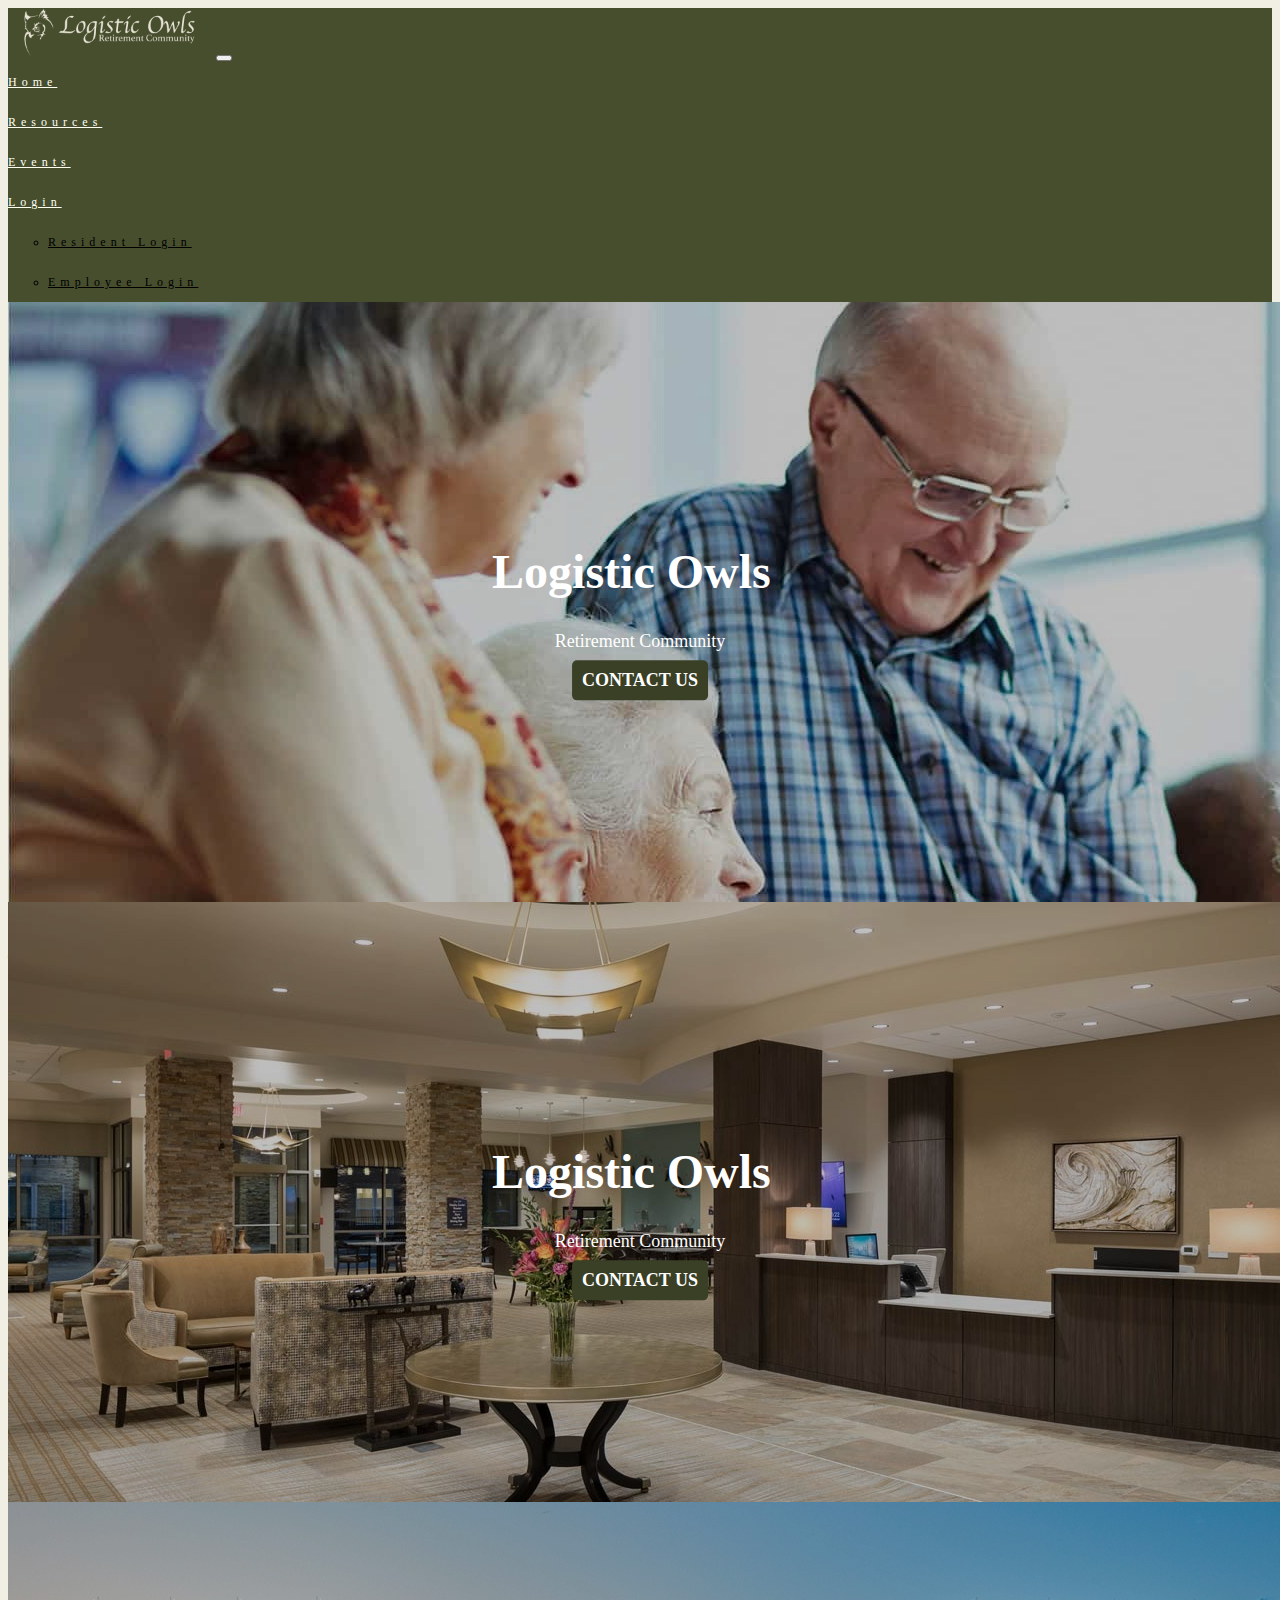
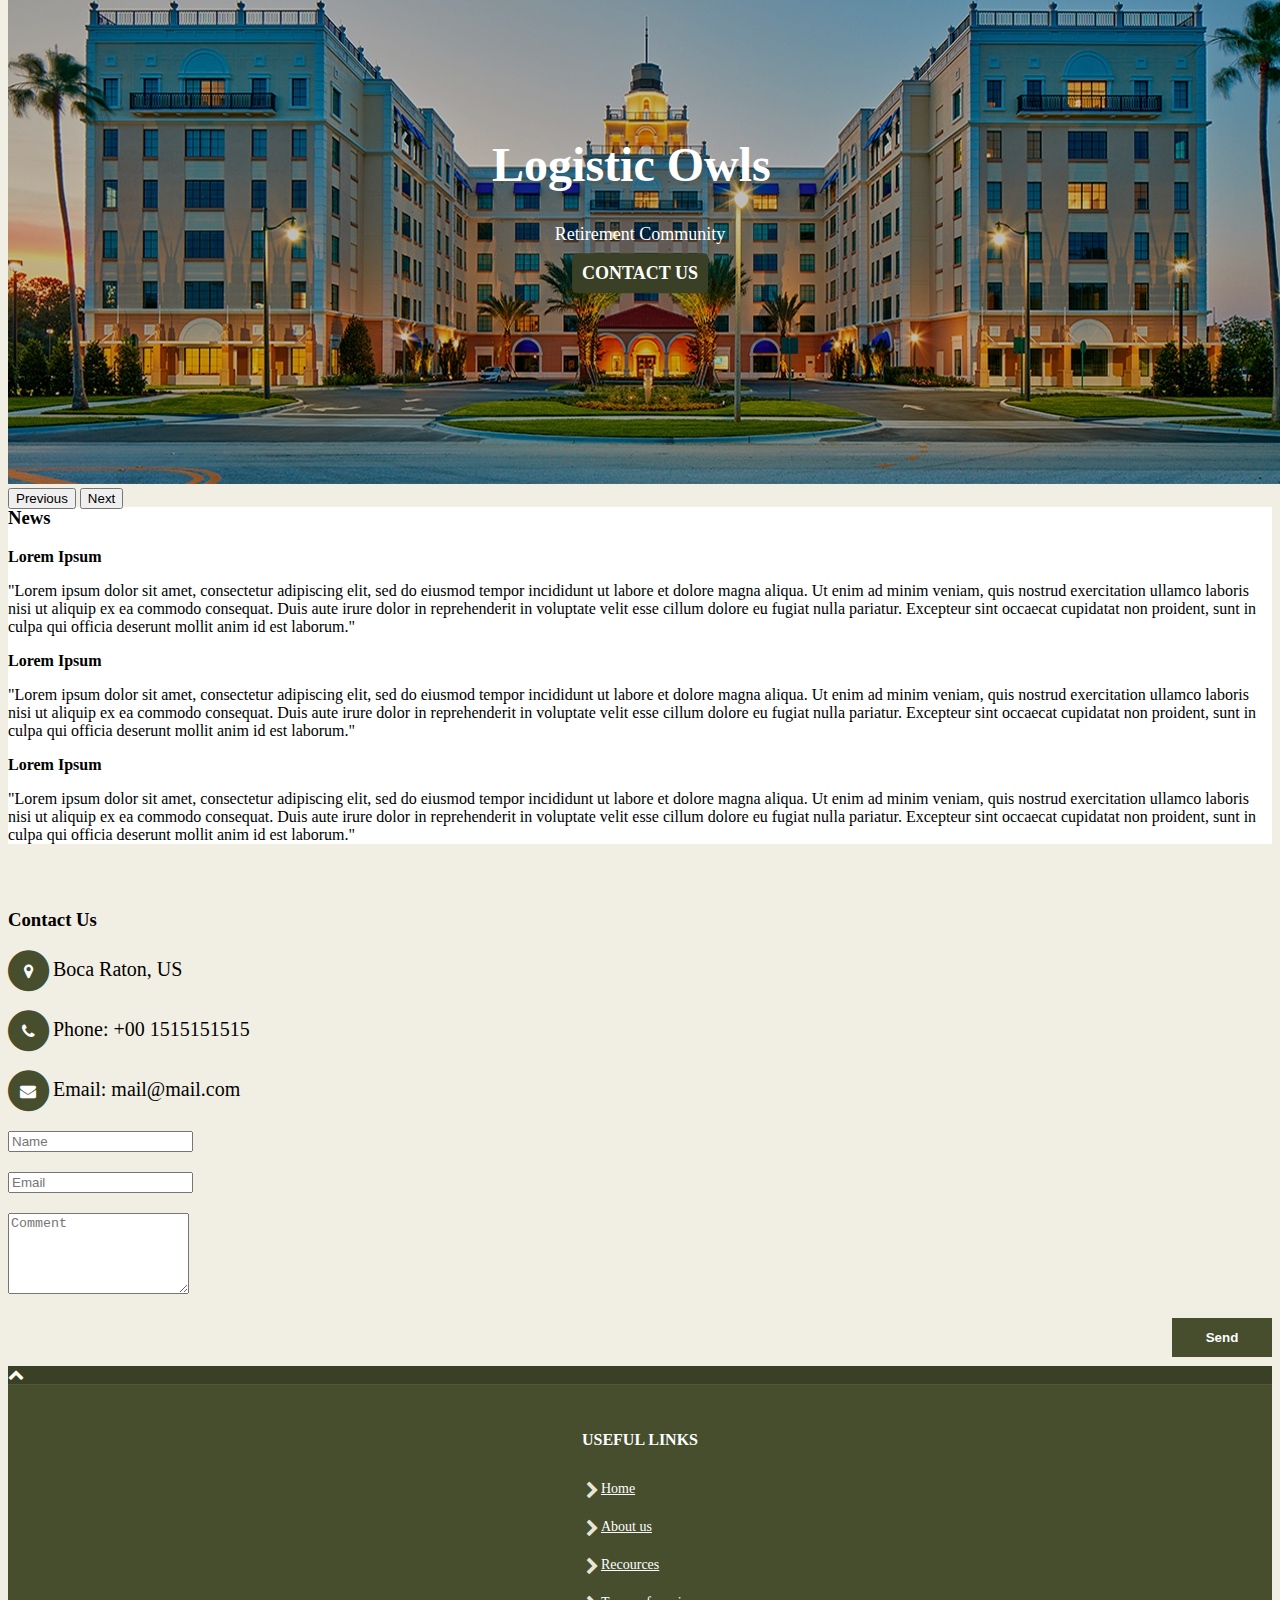
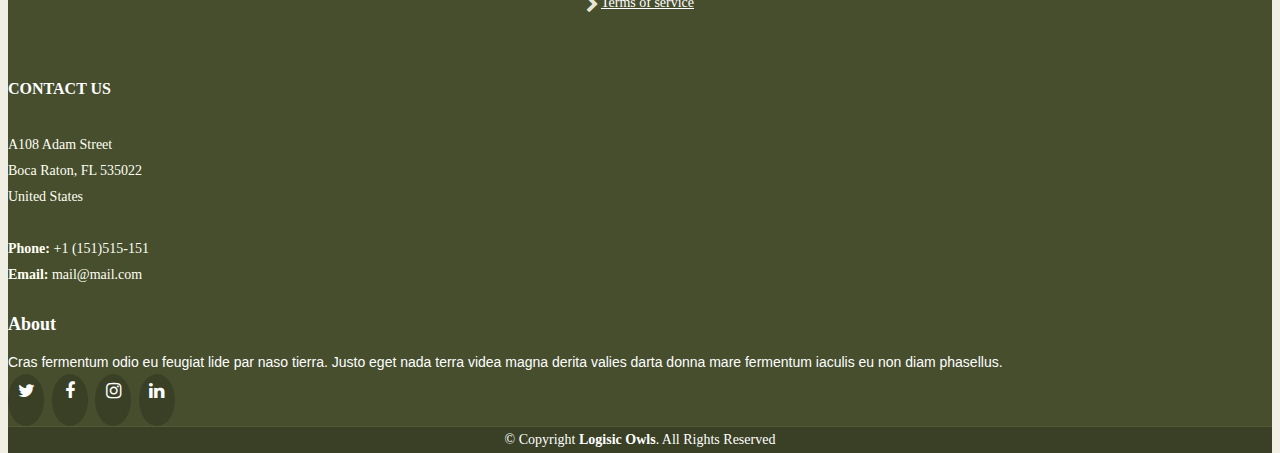
==== commit ee45524e: "update" ====
--- a/index.html
+++ b/index.html
@@ -83,10 +83,6 @@
     </button>
   </div>
 </div>
-     
-<span class="carousel-control-next-icon"></span>
-</button>
-</div>
 <!-- Hero Image -->
 <!--<section class="jtimage" style="background-image: url(jumbo.jpeg)">
   <div class="inner">
@@ -110,19 +106,19 @@
     <br>
     <div class="row">
       <div class="col-sm-4 pt-4">
-        <p class="text-center pb-0"><strong>Name</strong></p><br>
+        <p class="text-center pb-0"><strong>Name</strong></p>
         <a href="#demo">
           <img src="old-woman2.jpg" class="rounded-circle person" alt="Random Name" width="255" height="255">
         </a>
       </div>
       <div class="col-sm-4 pt-4">
-        <p class="text-center pb-0"><strong>Name</strong></p><br>
+        <p class="text-center pb-0"><strong>Name</strong></p>
         <a href="#demo2">
           <img src="old-man1.jpg" class="rounded-circle person" alt="Random Name" width="255" height="255">
         </a>
       </div>
       <div class="col-sm-4 pt-4">
-        <p class="text-center pb-0"><strong>Name</strong></p><br>
+        <p class="text-center pb-0"><strong>Name</strong></p>
         <a href="#demo3">
           <img src="old-woman1.jpg" class="rounded-circle person" alt="Random Name" width="255" height="255">
         </a>
--- a/index.css
+++ b/index.css
@@ -82,10 +82,12 @@
 .box-slide p {
   text-align: center;
 }
+
 .box-slide h1 {
   font-weight: 600;
   font-size: 48px ;
 }
+
 .box-slide a {
   text-decoration: none;
   background-color: #3A4026;
